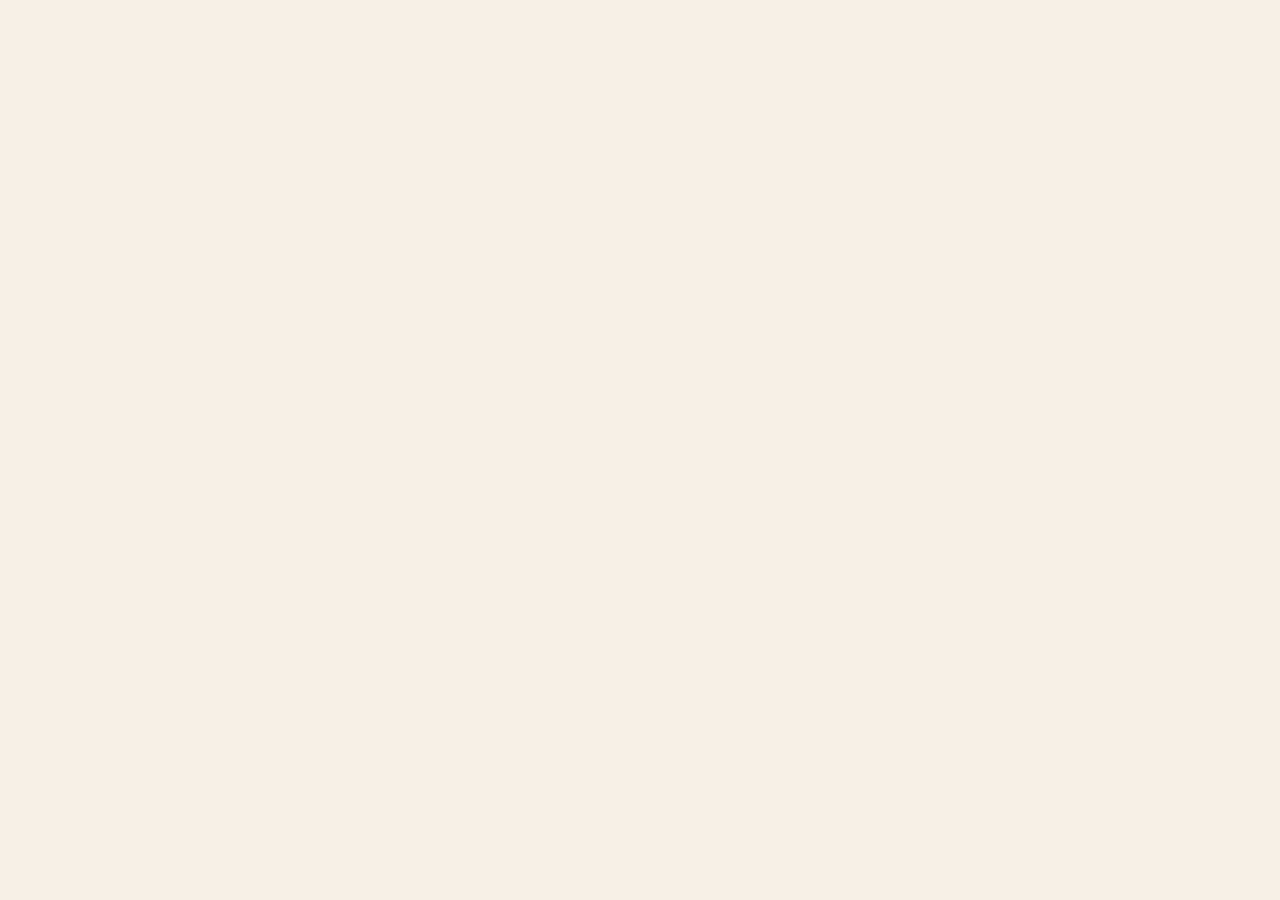
==== index.html @ 80afc98a "feat: scaffold + Earthen Sanctuary design tokens Co-Authored-By: Claude Opus 4.8 (1M context) <norep" ====
<!DOCTYPE html>
<html lang="en" dir="ltr">
<head>
  <meta charset="UTF-8" />
  <meta name="viewport" content="width=device-width, initial-scale=1.0" />
  <title>Munay · Holistic Massage — Sacred Valley, Písac</title>
  <meta name="description" content="Holistic massage in Písac, Sacred Valley, Cusco. Relax, restore and rebalance body, mind and spirit in the heart of the Andes." />
  <meta property="og:title" content="Munay · Holistic Massage" />
  <meta property="og:description" content="Holistic massage in Písac, Sacred Valley, Cusco — relax, restore and rebalance." />
  <meta property="og:image" content="assets/og.jpg" />
  <meta property="og:type" content="website" />
  <link rel="icon" href="assets/favicon.svg" />
  <link rel="preconnect" href="https://fonts.googleapis.com" />
  <link rel="preconnect" href="https://fonts.gstatic.com" crossorigin />
  <link href="https://fonts.googleapis.com/css2?family=Barlow:ital,wght@0,300;0,400;0,500;0,600;1,400&family=Fraunces:ital,opsz,wght@0,9..144,400;0,9..144,500;0,9..144,600;1,9..144,400;1,9..144,500&family=Vazirmatn:wght@300;400;500;600&display=swap" rel="stylesheet" />
  <script src="https://cdn.tailwindcss.com"></script>
  <link rel="stylesheet" href="css/styles.css" />
</head>
<body data-page="home">
  <div id="site-nav"></div>

  <main id="page-home"><!-- Home content (Task 4) --></main>

  <div id="site-footer"></div>

  <script src="js/i18n.js"></script>
  <script src="js/site.js"></script>
</body>
</html>
---- css/styles.css ----
/* ============================================================
   Munay · Holistic Massage — Sacred Valley
   Design system: "Earthen Sanctuary"
   Warm terracotta / cream / cocoa · Fraunces + Barlow + Vazirmatn
   ============================================================ */

:root {
  /* palette */
  --clay:        #bd6a40;   /* terracotta accent */
  --clay-dark:   #9c5230;
  --clay-light:  #d68a60;
  --gold:        #cda04f;   /* muted Andean gold */
  --gold-soft:   #e6c98a;
  --cream:       #f7f0e6;   /* page background */
  --cream-2:     #efe3d3;
  --cream-3:     #e7d7c2;
  --cocoa:       #2a1d16;   /* deep feature sections */
  --cocoa-2:     #3a2920;
  --cocoa-3:     #4a362a;
  --sage:        #8a8c6f;   /* botanical accent */

  /* semantic */
  --text:        #2a1d16;
  --text-soft:   #5d4a3c;
  --muted:       #8a7563;
  --text-inv:    #f7f0e6;
  --muted-inv:   #c9b4a0;
  --border:      #e0cdb6;
  --border-inv:  rgba(247,240,230,.16);
  --ring:        var(--clay);

  /* type */
  --serif: 'Fraunces', 'Cormorant Garamond', Georgia, serif;
  --sans:  'Barlow', system-ui, -apple-system, sans-serif;
  --fa:    'Vazirmatn', 'Barlow', system-ui, sans-serif;

  /* depth (Soft UI Evolution) */
  --shadow-sm: 0 1px 2px rgba(42,29,22,.06), 0 2px 6px rgba(42,29,22,.05);
  --shadow:    0 6px 18px -6px rgba(42,29,22,.18), 0 2px 6px rgba(42,29,22,.06);
  --shadow-lg: 0 30px 60px -24px rgba(42,29,22,.34), 0 8px 24px -12px rgba(42,29,22,.18);

  /* motion */
  --ease: cubic-bezier(.22,.61,.36,1);
  --t:    .28s var(--ease);

  --maxw: 1180px;
  --nav-h: 76px;
}

/* ---------- reset ---------- */
*, *::before, *::after { box-sizing: border-box; }
* { margin: 0; padding: 0; }
html { scroll-behavior: smooth; -webkit-text-size-adjust: 100%; }
body {
  background: var(--cream);
  color: var(--text);
  font-family: var(--sans);
  font-weight: 400;
  line-height: 1.65;
  overflow-x: hidden;
  -webkit-font-smoothing: antialiased;
  text-rendering: optimizeLegibility;
}
img { display: block; max-width: 100%; height: auto; }
a { color: inherit; text-decoration: none; }
button { font: inherit; color: inherit; background: none; border: none; cursor: pointer; }
::selection { background: var(--clay); color: #fff; }

/* ---------- type ---------- */
h1, h2, h3, h4 {
  font-family: var(--serif);
  font-weight: 400;
  line-height: 1.04;
  letter-spacing: -.01em;
  font-optical-sizing: auto;
}
.italic-accent { font-style: italic; color: var(--clay); }
html[lang="fa"] body,
html[lang="fa"] h1, html[lang="fa"] h2,
html[lang="fa"] h3, html[lang="fa"] h4 { font-family: var(--fa); }
html[lang="fa"] .italic-accent { font-style: normal; } /* Vazirmatn has no true italic */

.eyebrow {
  font-family: var(--sans);
  font-size: .72rem;
  letter-spacing: .32em;
  text-transform: uppercase;
  font-weight: 600;
  color: var(--clay);
}
html[lang="fa"] .eyebrow { letter-spacing: 0; }

/* ---------- layout helpers ---------- */
.wrap { width: 100%; max-width: var(--maxw); margin-inline: auto; padding-inline: 1.5rem; }
.section { padding-block: clamp(4rem, 10vw, 8rem); }

/* ---------- buttons ---------- */
.btn {
  display: inline-flex; align-items: center; gap: .55rem;
  padding: .85rem 1.6rem; border-radius: 999px;
  font-weight: 600; font-size: .9rem; letter-spacing: .02em;
  transition: transform var(--t), box-shadow var(--t), background var(--t), color var(--t);
  will-change: transform;
}
.btn:focus-visible { outline: 3px solid var(--ring); outline-offset: 3px; }
.btn-primary { background: var(--clay); color: #fff; box-shadow: var(--shadow); }
.btn-primary:hover { background: var(--clay-dark); transform: translateY(-2px); box-shadow: var(--shadow-lg); }
.btn-ghost { border: 1px solid var(--border); color: var(--text); }
.btn-ghost:hover { background: var(--cream-2); transform: translateY(-2px); }
.btn-on-dark { border: 1px solid var(--border-inv); color: var(--text-inv); }
.btn-on-dark:hover { background: rgba(247,240,230,.08); transform: translateY(-2px); }
.btn .arrow { transition: transform var(--t); }
.btn:hover .arrow { transform: translateX(3px); }
[dir="rtl"] .btn:hover .arrow { transform: translateX(-3px); }
[dir="rtl"] .btn .arrow { transform: scaleX(-1); }

a:focus-visible, button:focus-visible { outline: 3px solid var(--ring); outline-offset: 3px; border-radius: 4px; }

/* ---------- texture / atmosphere ---------- */
.grain::before {
  content: ""; position: absolute; inset: 0; pointer-events: none; z-index: 1;
  opacity: .055; mix-blend-mode: overlay;
  background-image: url("data:image/svg+xml,%3Csvg xmlns='http://www.w3.org/2000/svg' width='180' height='180'%3E%3Cfilter id='n'%3E%3CfeTurbulence type='fractalNoise' baseFrequency='0.85' numOctaves='3' stitchTiles='stitch'/%3E%3C/filter%3E%3Crect width='100%25' height='100%25' filter='url(%23n)'/%3E%3C/svg%3E");
}
.bg-cocoa { background: var(--cocoa); color: var(--text-inv); position: relative; }
.bg-cream2 { background: var(--cream-2); }

/* ---------- navbar ---------- */
#navbar {
  position: fixed; inset: 0 0 auto 0; z-index: 1000;
  transition: background var(--t), box-shadow var(--t), backdrop-filter var(--t);
}
#navbar.scrolled {
  background: rgba(247,240,230,.86);
  backdrop-filter: blur(14px) saturate(1.2);
  -webkit-backdrop-filter: blur(14px) saturate(1.2);
  box-shadow: 0 1px 0 var(--border);
}
.nav-link { position: relative; }
.nav-link::after {
  content: ""; position: absolute; left: 0; right: 0; bottom: -3px; height: 1.5px;
  background: var(--clay); transform: scaleX(0); transform-origin: left;
  transition: transform var(--t);
}
[dir="rtl"] .nav-link::after { transform-origin: right; }
.nav-link:hover::after, .nav-link.active::after { transform: scaleX(1); }
.nav-link.active { color: var(--clay); }

.lang-btn { transition: color var(--t), background var(--t); border-radius: 999px; }
.lang-btn[aria-pressed="true"] { background: var(--clay); color: #fff; }
.lang-btn:not([aria-pressed="true"]):hover { color: var(--clay); }

/* ---------- cards ---------- */
.card {
  background: #fff; border-radius: 18px; overflow: hidden;
  box-shadow: var(--shadow); transition: transform var(--t), box-shadow var(--t);
}
.card:hover { transform: translateY(-6px); box-shadow: var(--shadow-lg); }
.card-media { position: relative; overflow: hidden; aspect-ratio: 4/3; }
.card-media img { width: 100%; height: 100%; object-fit: cover; transition: transform .9s var(--ease); }
.card:hover .card-media img { transform: scale(1.06); }

/* ---------- parallax ---------- */
.parallax { position: relative; overflow: hidden; }
.parallax__img {
  position: absolute; inset: -14% 0; width: 100%; height: 128%;
  object-fit: cover; will-change: transform; z-index: 0;
}
@supports (animation-timeline: view()) {
  .parallax__img {
    animation: parallax-rise linear both;
    animation-timeline: view();
    animation-range: cover 0% cover 100%;
  }
  @keyframes parallax-rise {
    from { transform: translateY(-9%); }
    to   { transform: translateY(9%); }
  }
}

/* hero "breathing" float — the munay heart-energy beat */
.float-slow { animation: float-slow 9s ease-in-out infinite; }
@keyframes float-slow {
  0%, 100% { transform: translateY(0) rotate(0deg); }
  50%      { transform: translateY(-14px) rotate(.6deg); }
}

/* ---------- scroll reveal ---------- */
.reveal { opacity: 0; transform: translateY(30px); transition: opacity .9s var(--ease), transform .9s var(--ease); }
.reveal.is-visible { opacity: 1; transform: none; }
.reveal-d1 { transition-delay: .08s; }
.reveal-d2 { transition-delay: .16s; }
.reveal-d3 { transition-delay: .24s; }

/* ---------- divider motif (Andean textile dashes) ---------- */
.motif { display: flex; align-items: center; gap: .5rem; color: var(--clay); }
.motif::before, .motif::after {
  content: ""; height: 1px; flex: 1 1 40px; max-width: 60px;
  background: linear-gradient(to right, transparent, currentColor);
}
.motif::after { transform: scaleX(-1); }

/* ---------- forms ---------- */
.field {
  width: 100%; padding: .9rem 1.1rem; border: 1px solid var(--border);
  border-radius: 12px; background: #fff; color: var(--text);
  transition: border var(--t), box-shadow var(--t);
}
.field::placeholder { color: var(--muted); }
.field:focus { outline: none; border-color: var(--clay); box-shadow: 0 0 0 3px rgba(189,106,64,.18); }

/* ---------- RTL niceties ---------- */
[dir="rtl"] .motif::after { transform: none; }
[dir="rtl"] .motif::before { transform: scaleX(-1); }

/* ---------- reduced motion ---------- */
@media (prefers-reduced-motion: reduce) {
  html { scroll-behavior: auto; }
  *, *::before, *::after { animation-duration: .001ms !important; animation-iteration-count: 1 !important; }
  .reveal { opacity: 1 !important; transform: none !important; transition: none !important; }
  .parallax__img { animation: none !important; transform: none !important; }
  .float-slow { animation: none !important; }
}
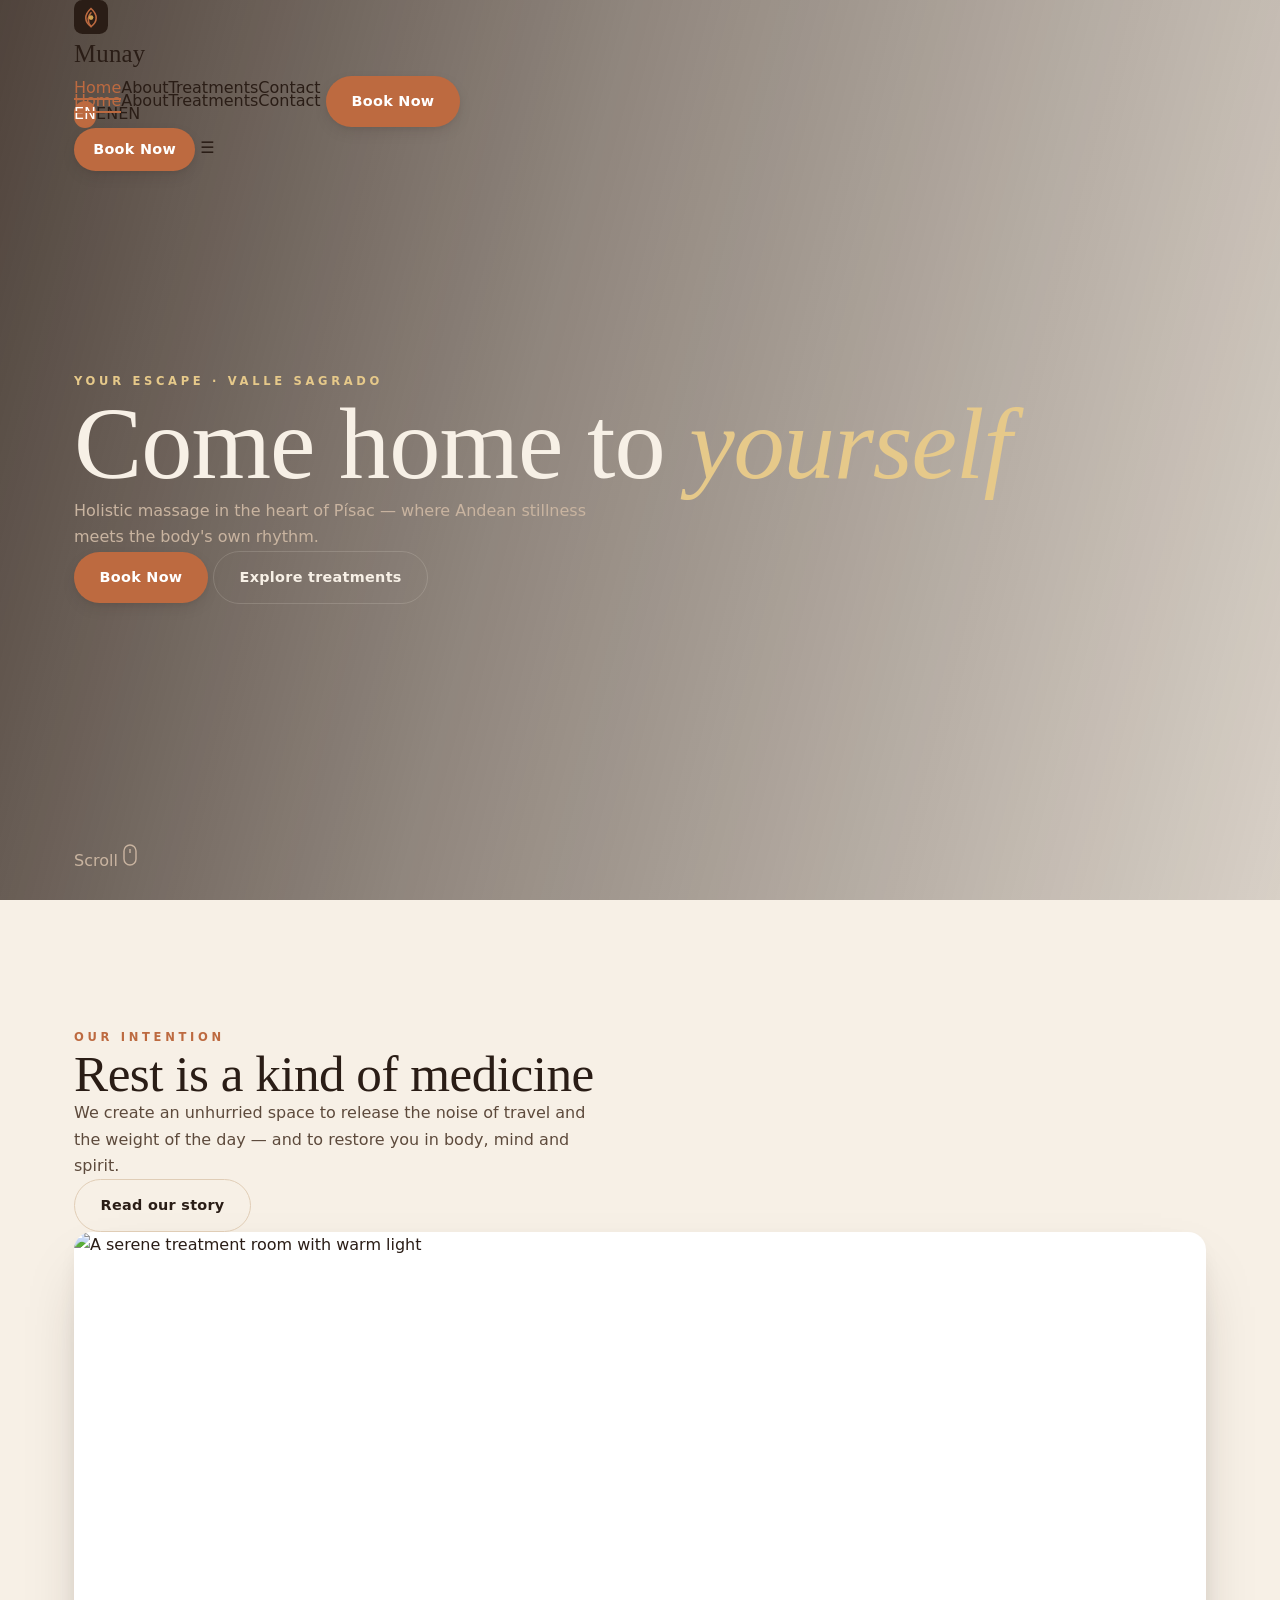
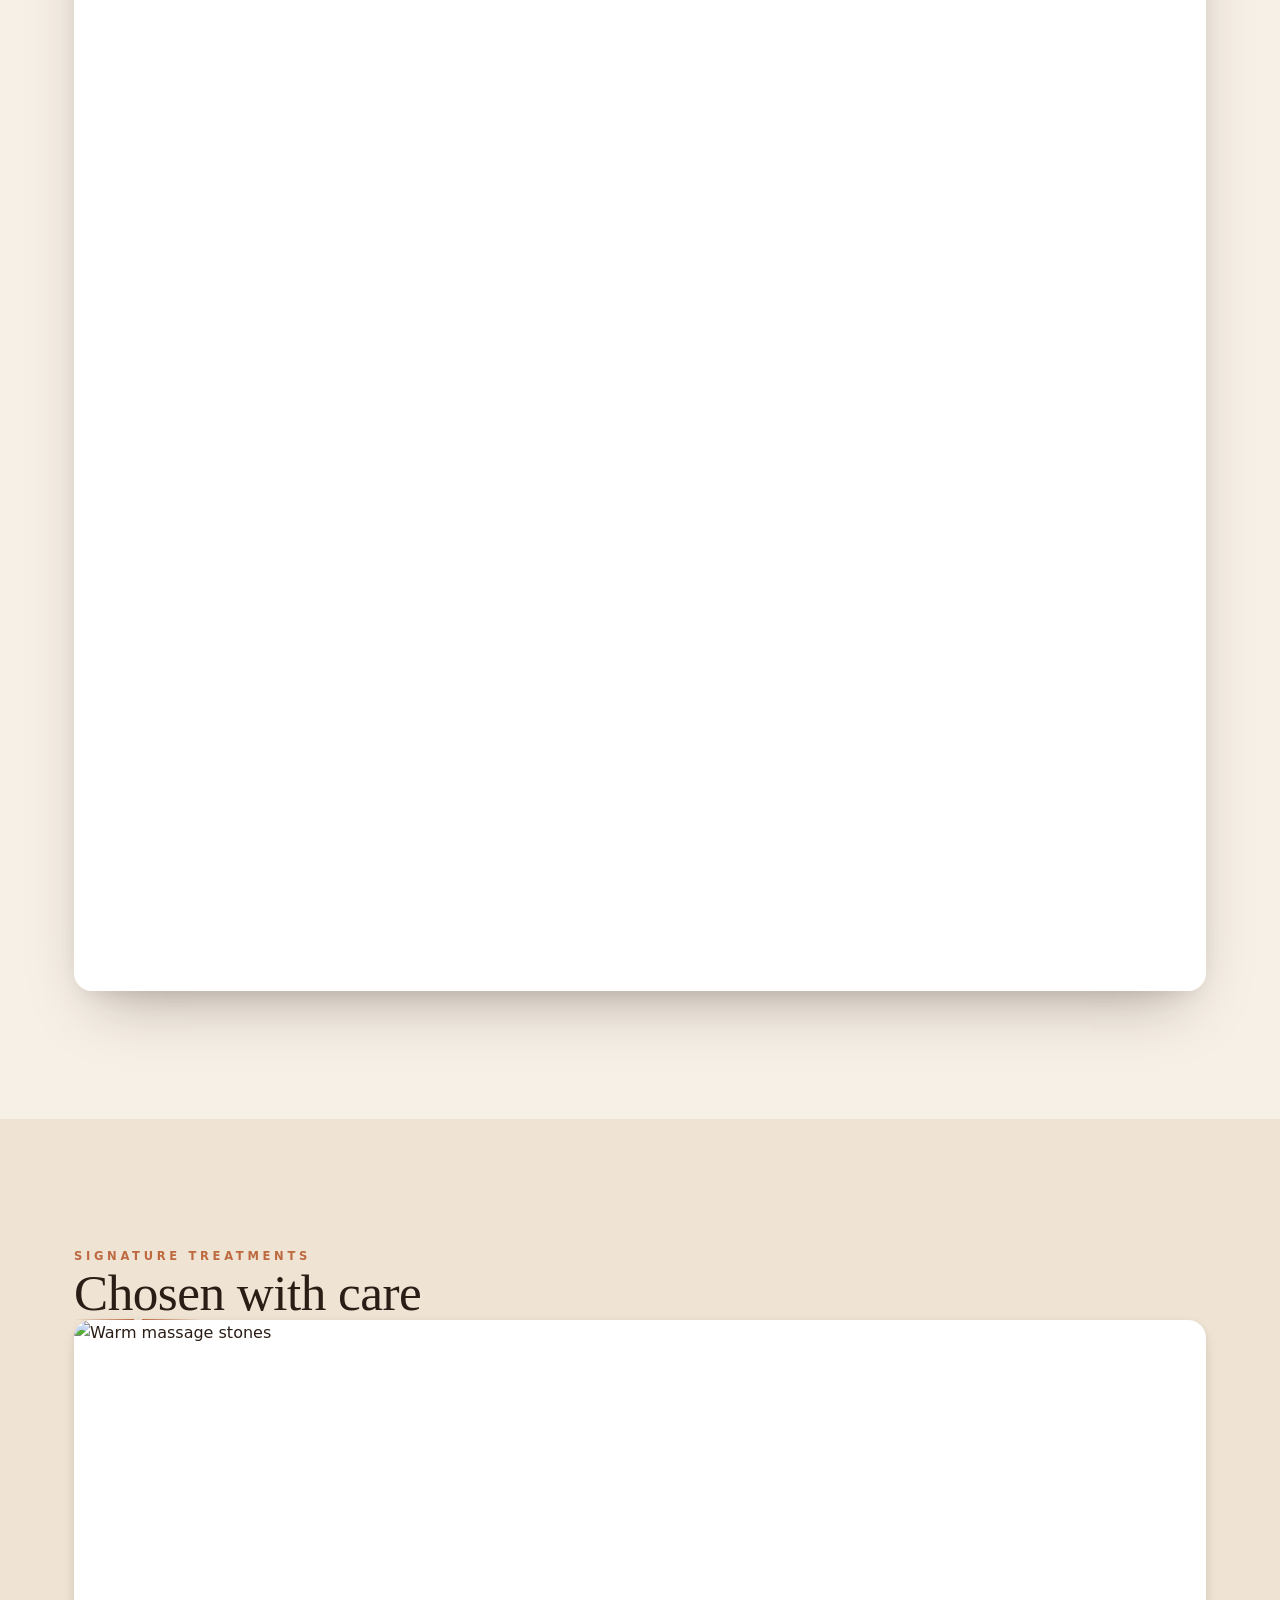
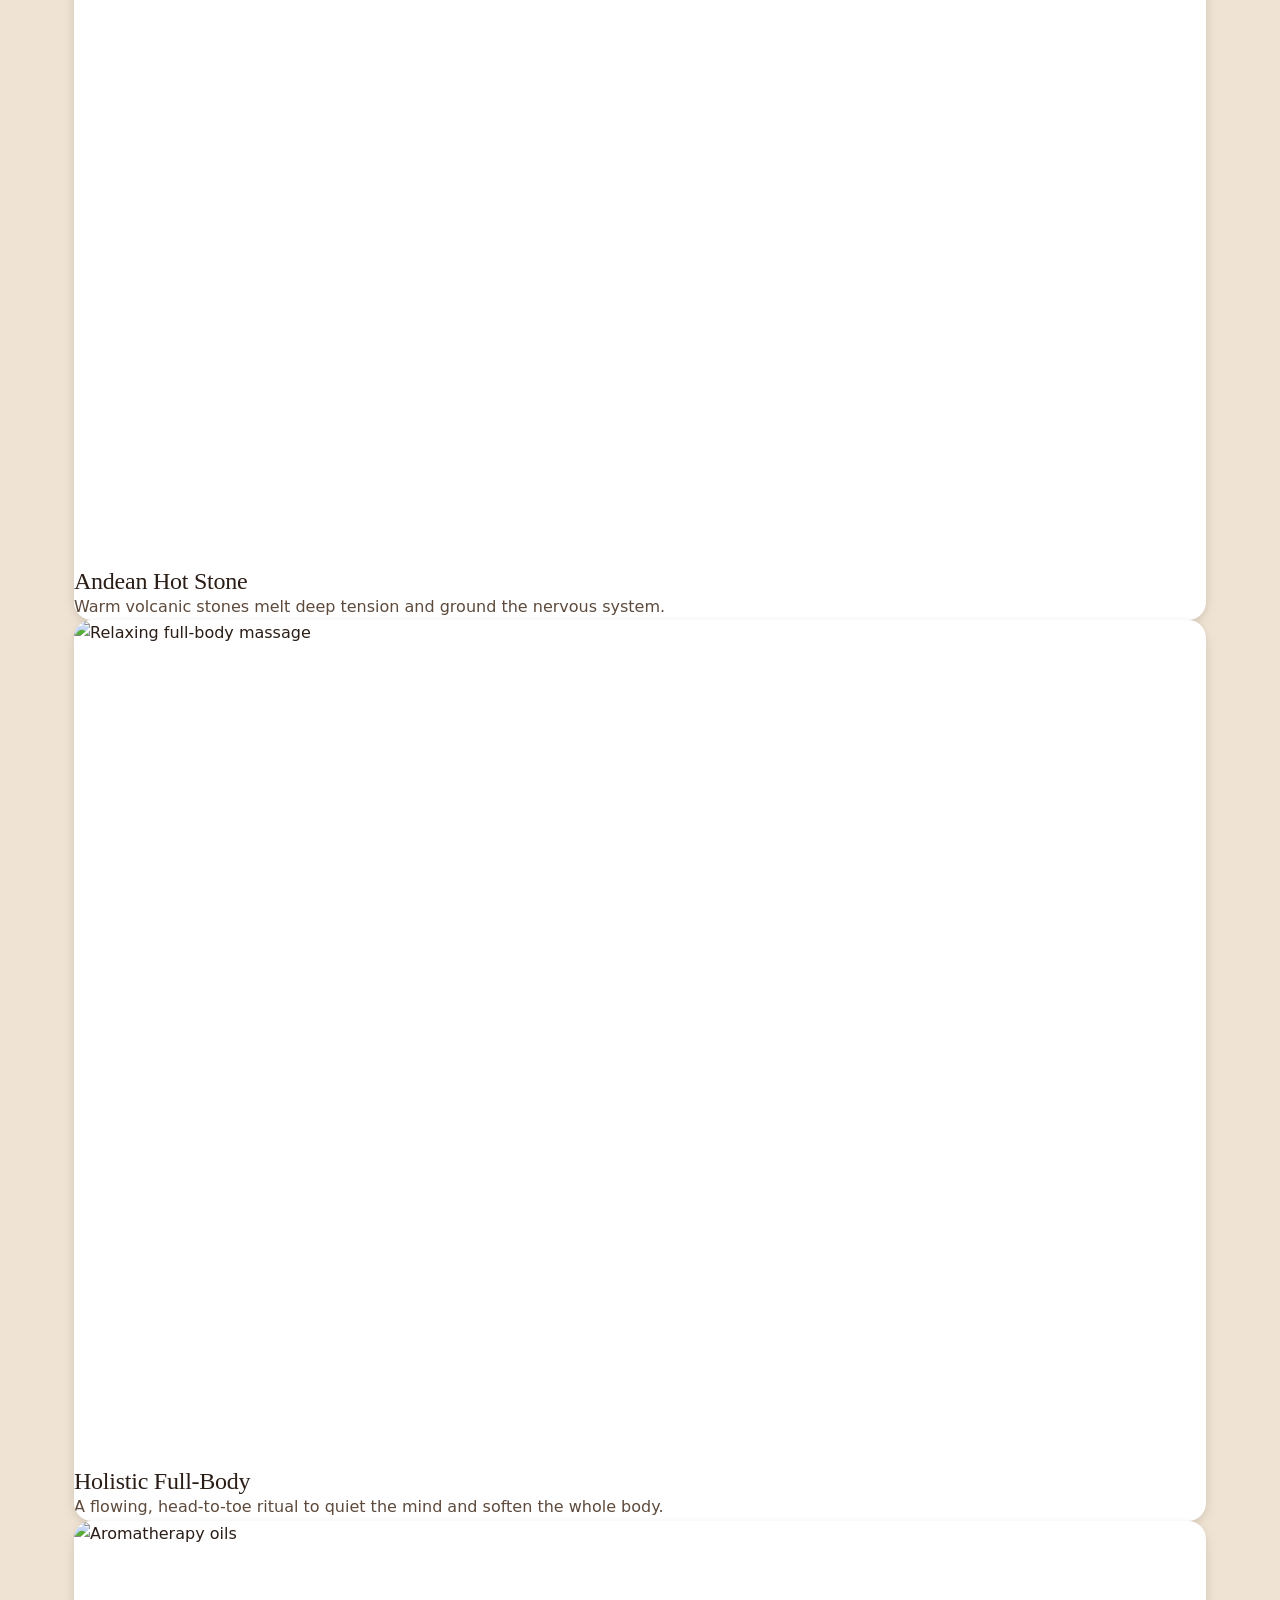
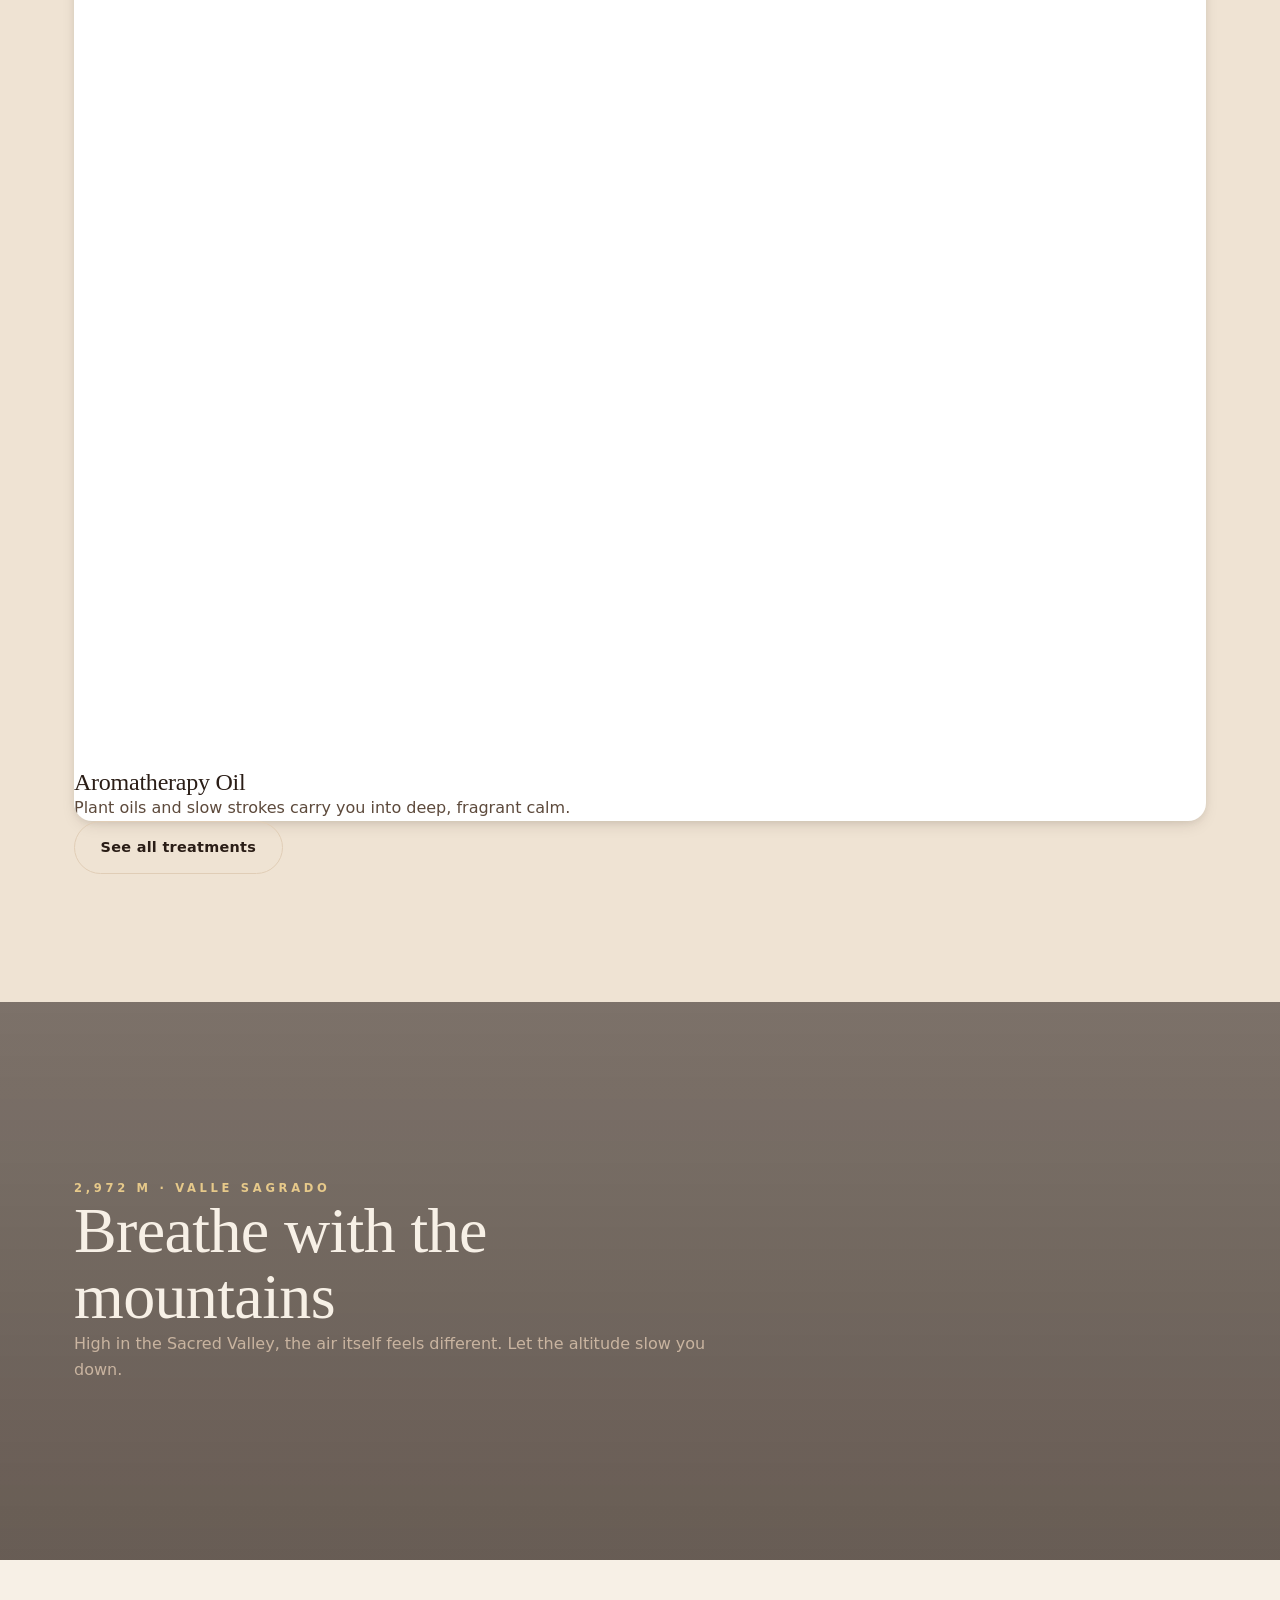
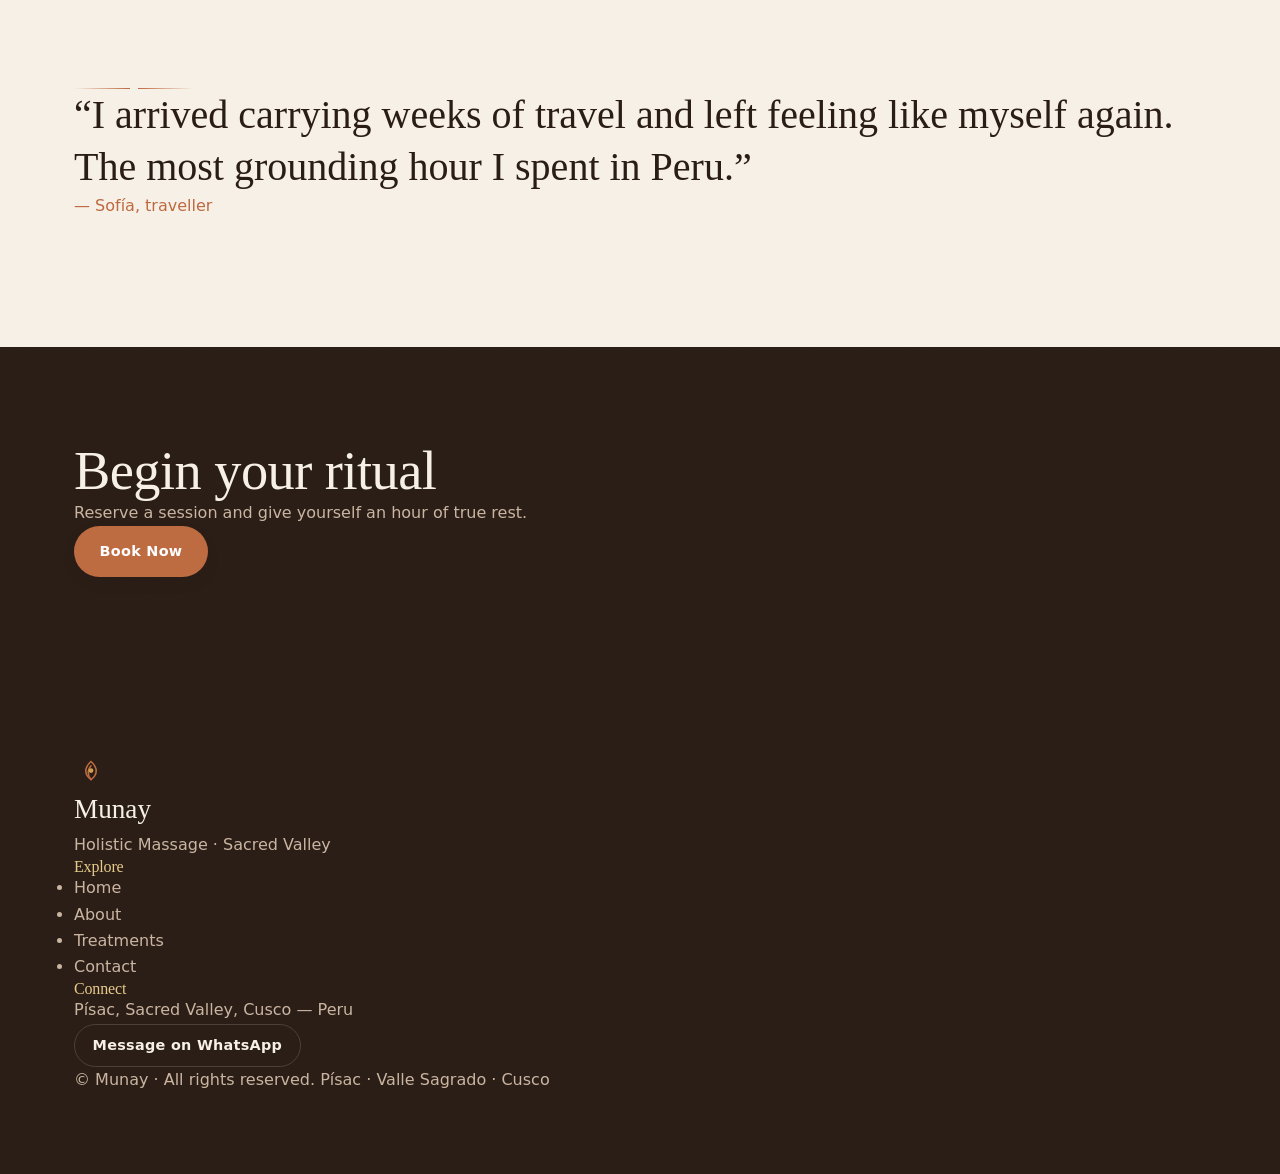
==== commit 7b5da348: "feat: home page (hero parallax, mission, treatments, escape band, testimonial, CTA) Co-Authored-By: " ====
--- a/index.html
+++ b/index.html
@@ -19,7 +19,126 @@
 <body data-page="home">
   <div id="site-nav"></div>
 
-  <main id="page-home"><!-- Home content (Task 4) --></main>
+  <main id="main">
+
+    <!-- ============ HERO ============ -->
+    <section class="parallax grain" style="min-height:100svh;display:grid;align-items:center">
+      <img class="parallax__img" src="https://images.unsplash.com/photo-1544161515-4ab6ce6db874?auto=format&fit=crop&w=2000&q=78" alt="Hands giving a calm massage with warm stones" />
+      <div aria-hidden="true" style="position:absolute;inset:0;z-index:1;background:linear-gradient(105deg,rgba(42,29,22,.82) 0%,rgba(42,29,22,.5) 42%,rgba(42,29,22,.15) 100%)"></div>
+      <div class="wrap relative" style="z-index:3;padding-top:var(--nav-h)">
+        <div class="max-w-2xl">
+          <p class="eyebrow reveal" style="color:var(--gold-soft)" data-i18n="home.hero.kicker">Your escape · Valle Sagrado</p>
+          <h1 class="reveal reveal-d1 mt-5" style="color:var(--text-inv);font-size:clamp(3rem,8.5vw,6.4rem)">
+            <span data-i18n="home.hero.t1">Come home to</span>
+            <span class="italic-accent" style="color:var(--gold-soft)" data-i18n="home.hero.t2">yourself</span>
+          </h1>
+          <p class="reveal reveal-d2 mt-6 text-lg" style="color:var(--muted-inv);max-width:34rem" data-i18n="home.hero.sub">Holistic massage in the heart of Písac — where Andean stillness meets the body's own rhythm.</p>
+          <div class="reveal reveal-d3 mt-9 flex flex-wrap gap-3">
+            <a href="contact.html" class="btn btn-primary" data-i18n="cta.book">Book Now</a>
+            <a href="treatments.html" class="btn btn-on-dark" data-i18n="home.hero.cta2">Explore treatments</a>
+          </div>
+        </div>
+      </div>
+      <div class="wrap relative hidden sm:block" style="z-index:3;position:absolute;bottom:1.6rem;left:0;right:0">
+        <span class="float-slow inline-flex items-center gap-2 text-xs uppercase tracking-[0.3em]" style="color:var(--muted-inv)">
+          <span data-i18n="home.hero.scroll">Scroll</span>
+          <svg width="14" height="22" viewBox="0 0 14 22" fill="none" stroke="currentColor" stroke-width="1.4"><rect x="1" y="1" width="12" height="20" rx="6"/><line x1="7" y1="5" x2="7" y2="9"/></svg>
+        </span>
+      </div>
+    </section>
+
+    <!-- ============ MISSION ============ -->
+    <section class="section wrap">
+      <div class="grid lg:grid-cols-2 gap-12 lg:gap-20 items-center">
+        <div class="reveal">
+          <p class="eyebrow" data-i18n="mission.eyebrow">Our intention</p>
+          <h2 class="mt-4" style="font-size:clamp(2rem,4.5vw,3.2rem)" data-i18n="mission.title">Rest is a kind of medicine</h2>
+          <p class="mt-6 text-lg" style="color:var(--text-soft);max-width:32rem" data-i18n="mission.body">We create an unhurried space to release the noise of travel and the weight of the day — and to restore you in body, mind and spirit.</p>
+          <a href="about.html" class="btn btn-ghost mt-8" data-i18n="mission.link">Read our story <span class="arrow">→</span></a>
+        </div>
+        <div class="reveal reveal-d1">
+          <div class="card" style="box-shadow:var(--shadow-lg)">
+            <div class="card-media" style="aspect-ratio:5/6">
+              <img src="https://images.unsplash.com/photo-1556760544-74068565f05c?auto=format&fit=crop&w=1100&q=78" alt="A serene treatment room with warm light" />
+            </div>
+          </div>
+        </div>
+      </div>
+    </section>
+
+    <!-- ============ FEATURED TREATMENTS ============ -->
+    <section class="section bg-cream2">
+      <div class="wrap">
+        <div class="text-center max-w-xl mx-auto reveal">
+          <p class="eyebrow" data-i18n="featured.eyebrow">Signature treatments</p>
+          <h2 class="mt-4" style="font-size:clamp(2rem,4.5vw,3.2rem)" data-i18n="featured.title">Chosen with care</h2>
+          <div class="motif mt-6 mx-auto" style="max-width:160px"></div>
+        </div>
+
+        <div class="grid sm:grid-cols-2 lg:grid-cols-3 gap-7 mt-14">
+          <article class="card reveal">
+            <div class="card-media"><img src="https://images.unsplash.com/photo-1540555700478-4be289fbecef?auto=format&fit=crop&w=900&q=78" alt="Warm massage stones" /></div>
+            <div class="p-7">
+              <h3 style="font-size:1.5rem" data-i18n="t.stone.name">Andean Hot Stone</h3>
+              <p class="mt-3" style="color:var(--text-soft)" data-i18n="t.stone.desc">Warm volcanic stones melt deep tension and ground the nervous system.</p>
+            </div>
+          </article>
+          <article class="card reveal reveal-d1">
+            <div class="card-media"><img src="https://images.unsplash.com/photo-1519823551278-64ac92734fb1?auto=format&fit=crop&w=900&q=78" alt="Relaxing full-body massage" /></div>
+            <div class="p-7">
+              <h3 style="font-size:1.5rem" data-i18n="t.holistic.name">Holistic Full-Body</h3>
+              <p class="mt-3" style="color:var(--text-soft)" data-i18n="t.holistic.desc">A flowing, head-to-toe ritual to quiet the mind and soften the whole body.</p>
+            </div>
+          </article>
+          <article class="card reveal reveal-d2">
+            <div class="card-media"><img src="https://images.unsplash.com/photo-1620916566398-39f1143ab7be?auto=format&fit=crop&w=900&q=78" alt="Aromatherapy oils" /></div>
+            <div class="p-7">
+              <h3 style="font-size:1.5rem" data-i18n="t.aroma.name">Aromatherapy Oil</h3>
+              <p class="mt-3" style="color:var(--text-soft)" data-i18n="t.aroma.desc">Plant oils and slow strokes carry you into deep, fragrant calm.</p>
+            </div>
+          </article>
+        </div>
+
+        <div class="text-center mt-12 reveal">
+          <a href="treatments.html" class="btn btn-ghost" data-i18n="featured.link">See all treatments <span class="arrow">→</span></a>
+        </div>
+      </div>
+    </section>
+
+    <!-- ============ ESCAPE PARALLAX BAND ============ -->
+    <section class="parallax grain" style="min-height:62vh;display:grid;align-items:center">
+      <img class="parallax__img" src="https://images.unsplash.com/photo-1512290923902-8a9f81dc236c?auto=format&fit=crop&w=2000&q=78" alt="The mountains of the Sacred Valley" />
+      <div aria-hidden="true" style="position:absolute;inset:0;z-index:1;background:linear-gradient(rgba(42,29,22,.6),rgba(42,29,22,.7))"></div>
+      <div class="wrap relative text-center" style="z-index:3">
+        <p class="eyebrow reveal" style="color:var(--gold-soft)" data-i18n="escape.eyebrow">2,972 m · Valle Sagrado</p>
+        <h2 class="reveal reveal-d1 mt-4 mx-auto" style="color:var(--text-inv);font-size:clamp(2.2rem,5.5vw,4rem);max-width:18ch" data-i18n="escape.title">Breathe with the mountains</h2>
+        <p class="reveal reveal-d2 mt-5 mx-auto text-lg" style="color:var(--muted-inv);max-width:40rem" data-i18n="escape.body">High in the Sacred Valley, the air itself feels different. Let the altitude slow you down.</p>
+      </div>
+    </section>
+
+    <!-- ============ TESTIMONIAL ============ -->
+    <section class="section wrap">
+      <figure class="max-w-3xl mx-auto text-center reveal">
+        <div class="motif mx-auto mb-8" style="max-width:120px"></div>
+        <blockquote style="font-family:var(--serif);font-size:clamp(1.6rem,3.4vw,2.5rem);line-height:1.3">
+          “<span data-i18n="testimonial.quote">I arrived carrying weeks of travel and left feeling like myself again. The most grounding hour I spent in Peru.</span>”
+        </blockquote>
+        <figcaption class="mt-7 text-sm uppercase tracking-[0.2em]" style="color:var(--clay)" data-i18n="testimonial.name">— Sofía, traveller</figcaption>
+      </figure>
+    </section>
+
+    <!-- ============ CTA BAND ============ -->
+    <section class="bg-cocoa grain">
+      <div class="wrap section relative text-center" style="z-index:2;padding-block:clamp(3.5rem,8vw,6rem)">
+        <h2 class="reveal" style="color:var(--text-inv);font-size:clamp(2rem,5vw,3.4rem)" data-i18n="cta.title">Begin your ritual</h2>
+        <p class="reveal reveal-d1 mt-4 mx-auto text-lg" style="color:var(--muted-inv);max-width:34rem" data-i18n="cta.body">Reserve a session and give yourself an hour of true rest.</p>
+        <div class="reveal reveal-d2 mt-8">
+          <a href="contact.html" class="btn btn-primary" data-i18n="cta.book">Book Now</a>
+        </div>
+      </div>
+    </section>
+
+  </main>
 
   <div id="site-footer"></div>
 
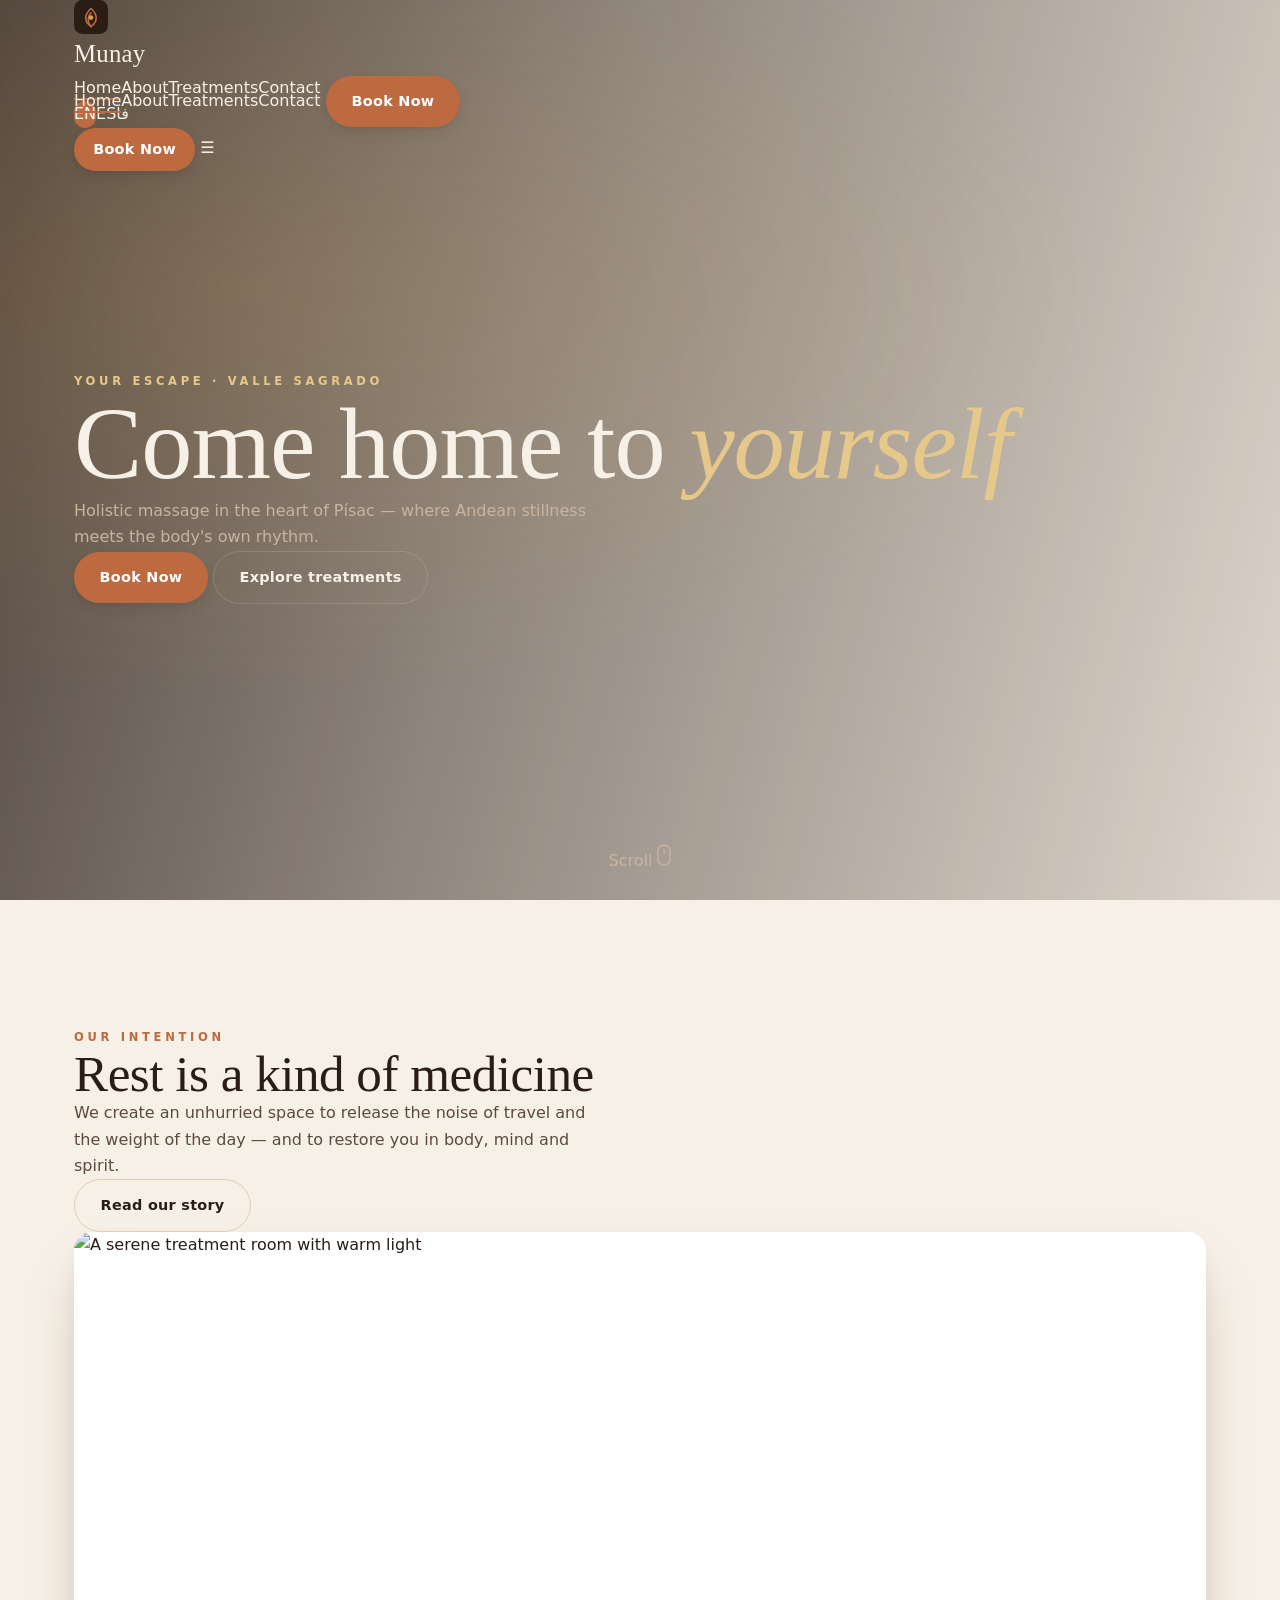
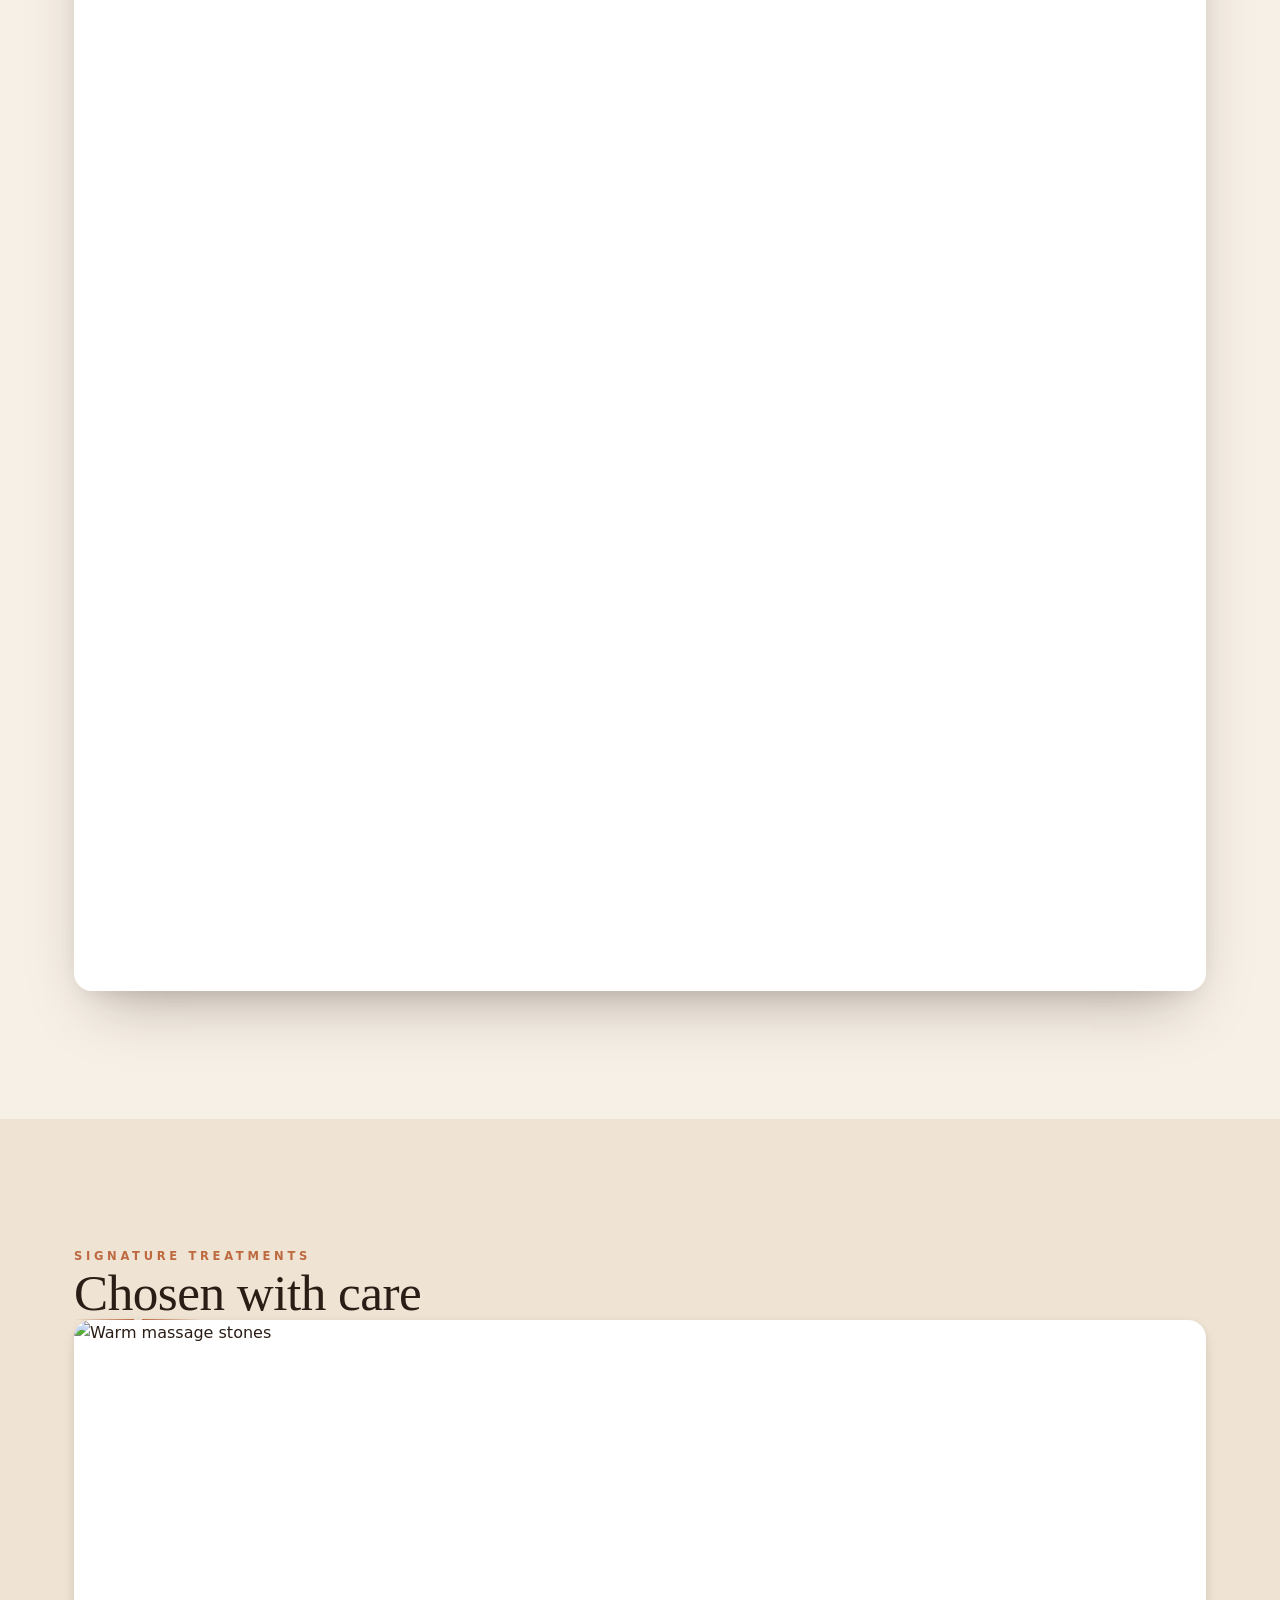
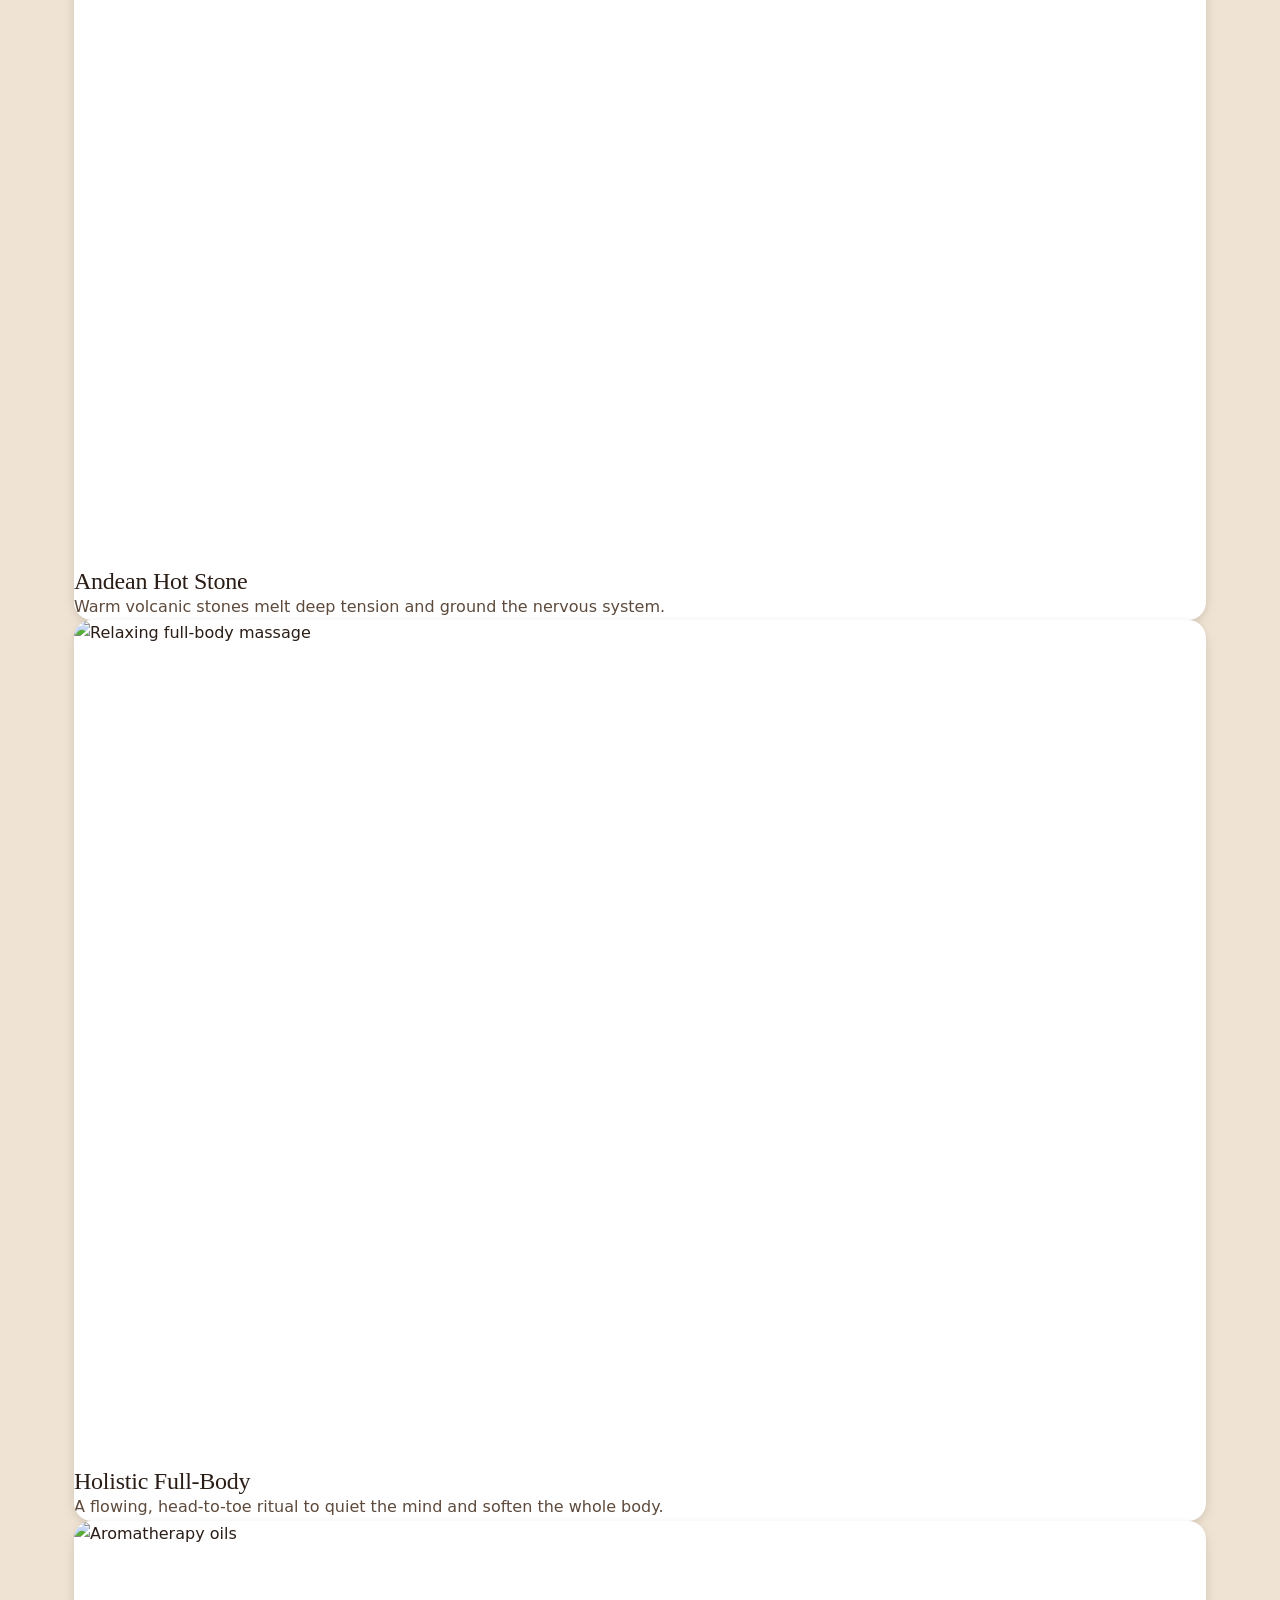
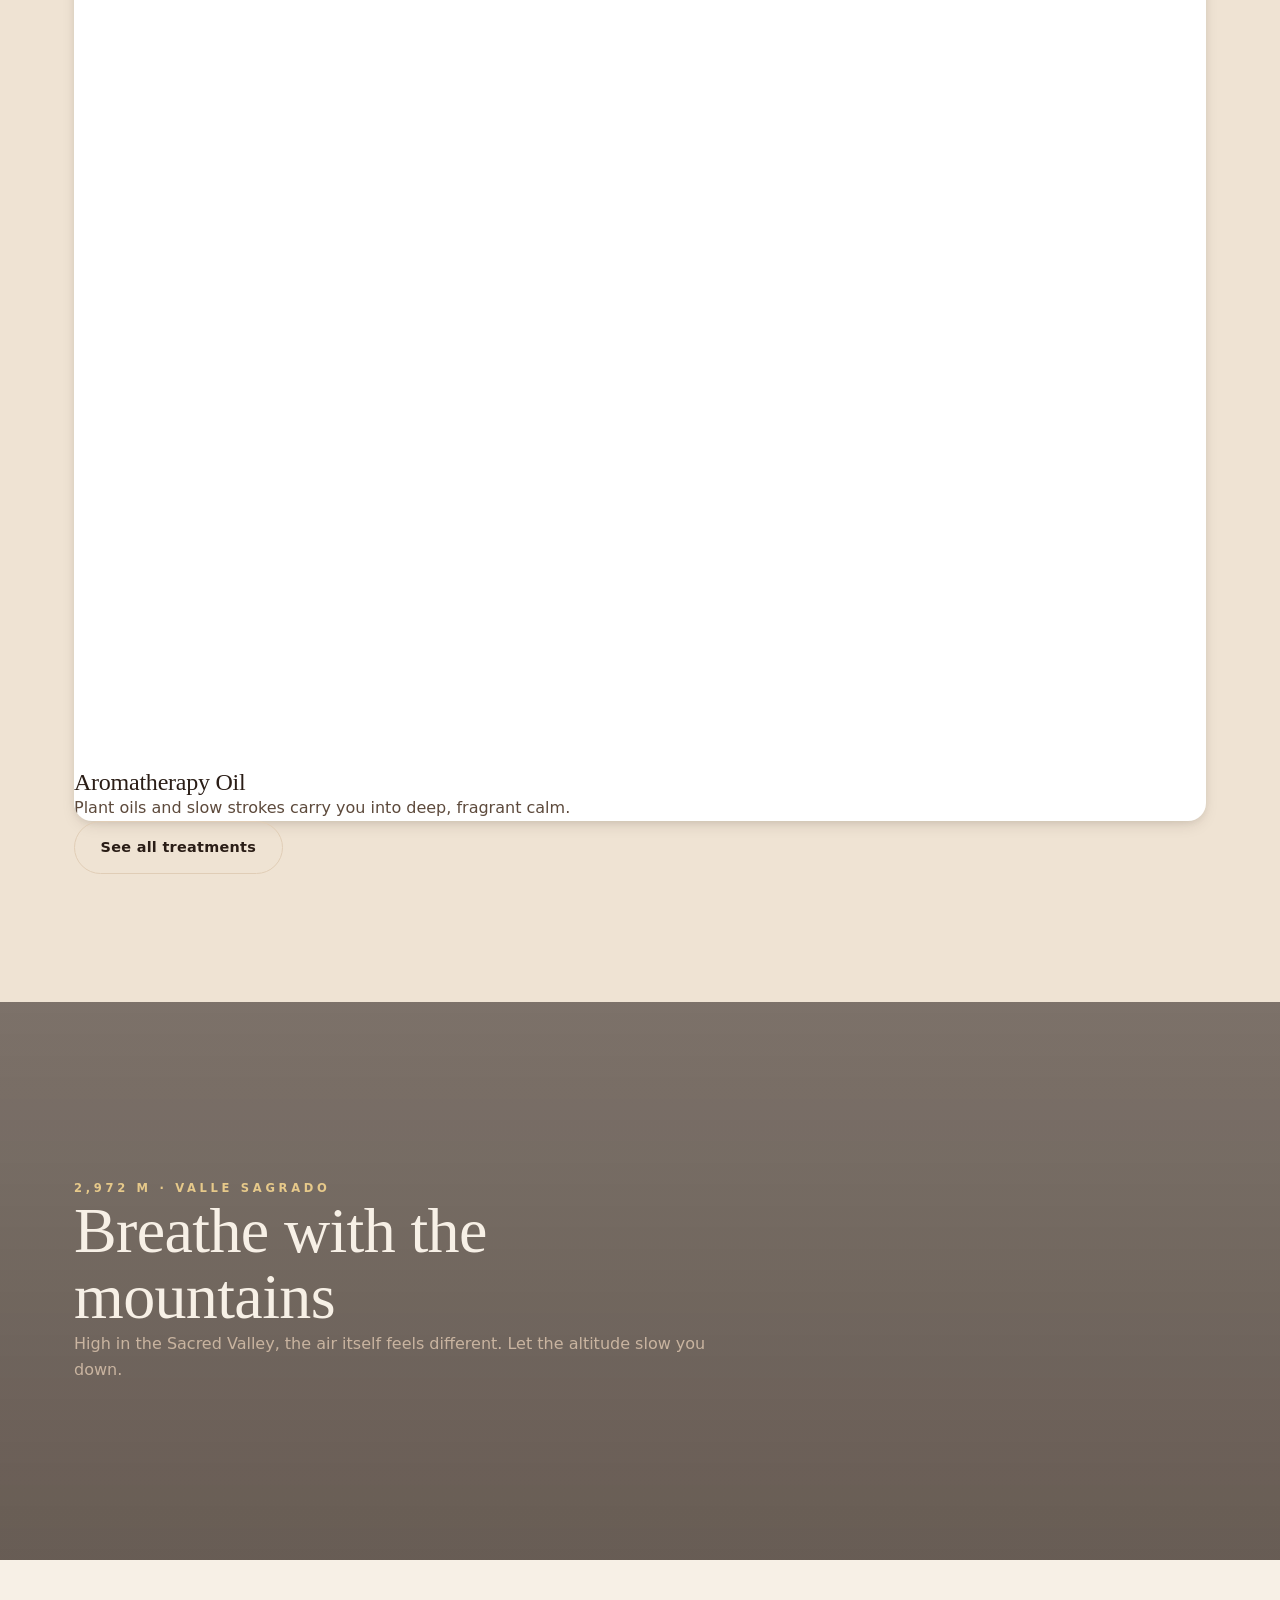
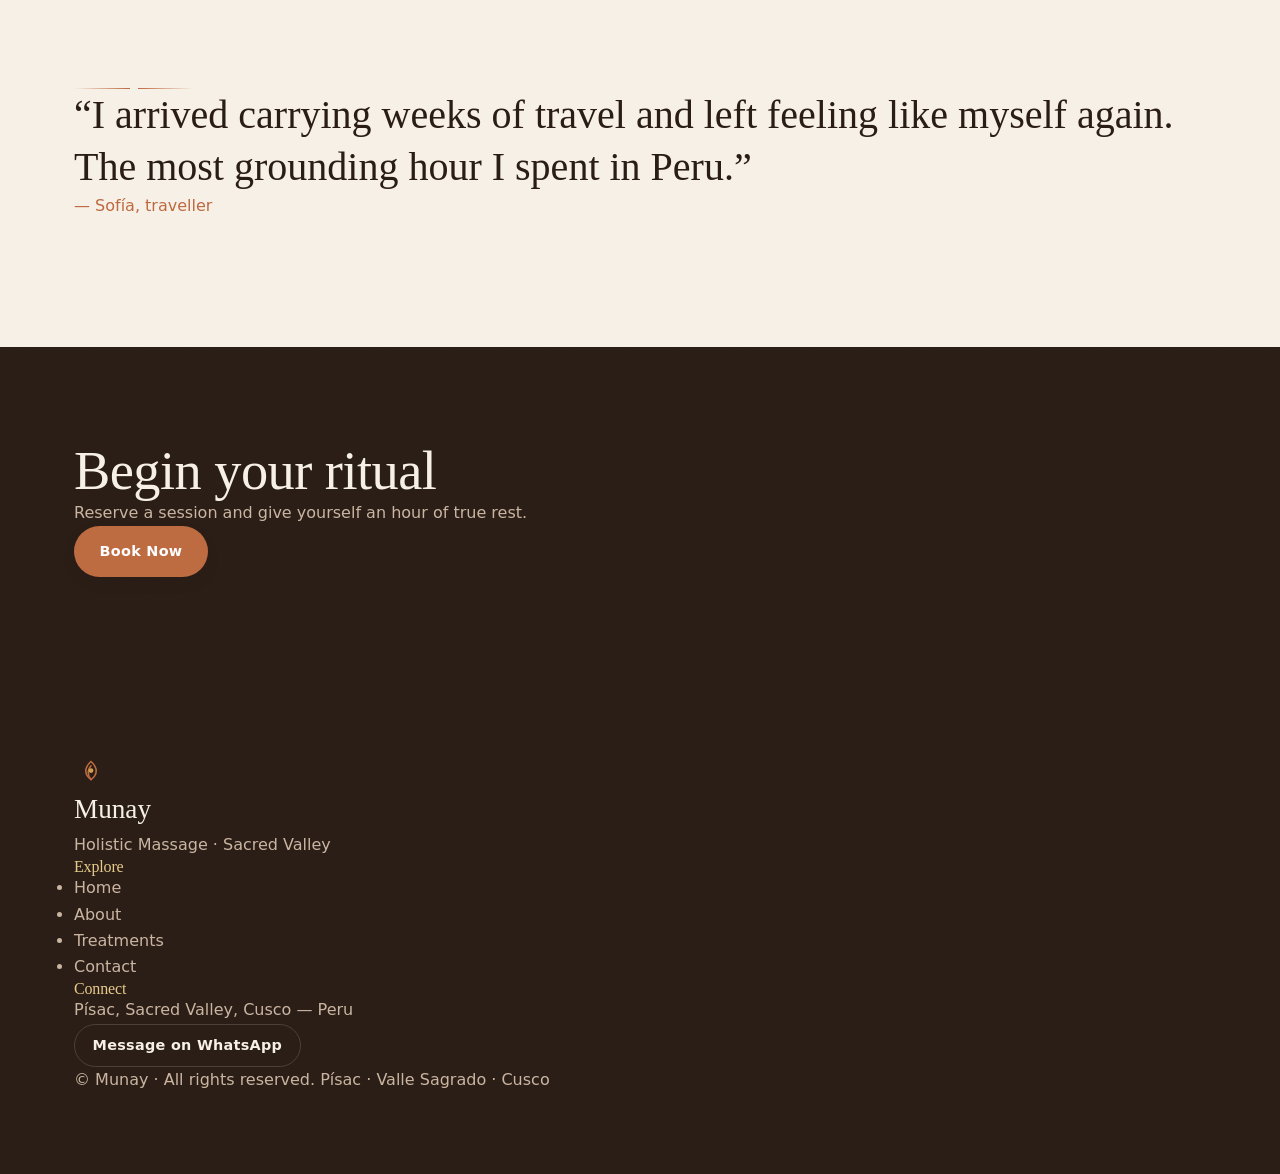
==== commit 1e5fa749: "feat: cinematic hero — layered scroll parallax, Ken Burns zoom, blur-up entrance, ambient motes - ba" ====
--- a/index.html
+++ b/index.html
@@ -22,24 +22,40 @@
   <main id="main">
 
     <!-- ============ HERO ============ -->
-    <section class="parallax grain" style="min-height:100svh;display:grid;align-items:center">
-      <img class="parallax__img" src="https://images.unsplash.com/photo-1544161515-4ab6ce6db874?auto=format&fit=crop&w=2000&q=78" alt="Hands giving a calm massage with warm stones" />
-      <div aria-hidden="true" style="position:absolute;inset:0;z-index:1;background:linear-gradient(105deg,rgba(42,29,22,.82) 0%,rgba(42,29,22,.5) 42%,rgba(42,29,22,.15) 100%)"></div>
-      <div class="wrap relative" style="z-index:3;padding-top:var(--nav-h)">
+    <section class="hero grain" style="min-height:100svh;display:grid;align-items:center">
+      <!-- background layer: continuous Ken Burns zoom + scroll parallax -->
+      <div class="hero-media">
+        <img class="hero-img" src="https://images.unsplash.com/photo-1544161515-4ab6ce6db874?auto=format&fit=crop&w=2000&q=78" alt="Hands giving a calm massage with warm stones" />
+      </div>
+      <div class="hero-veil" aria-hidden="true"></div>
+
+      <!-- ambient drifting light motes -->
+      <div class="hero-motes" aria-hidden="true">
+        <span class="mote" style="left:12%;bottom:16%;animation-delay:0s"></span>
+        <span class="mote" style="left:27%;bottom:8%;animation-delay:2.4s"></span>
+        <span class="mote" style="left:45%;bottom:26%;animation-delay:4.2s"></span>
+        <span class="mote" style="left:64%;bottom:12%;animation-delay:1.3s"></span>
+        <span class="mote" style="left:82%;bottom:30%;animation-delay:3.3s"></span>
+        <span class="mote" style="left:55%;bottom:42%;animation-delay:5.6s"></span>
+      </div>
+
+      <!-- content layer: staggered blur-up entrance + scroll parallax -->
+      <div class="hero-content wrap relative" style="z-index:3;padding-top:var(--nav-h)">
         <div class="max-w-2xl">
-          <p class="eyebrow reveal" style="color:var(--gold-soft)" data-i18n="home.hero.kicker">Your escape · Valle Sagrado</p>
-          <h1 class="reveal reveal-d1 mt-5" style="color:var(--text-inv);font-size:clamp(3rem,8.5vw,6.4rem)">
+          <p class="hero-in d1 eyebrow" style="color:var(--gold-soft)" data-i18n="home.hero.kicker">Your escape · Valle Sagrado</p>
+          <h1 class="hero-in d2 mt-5" style="color:var(--text-inv);font-size:clamp(3rem,8.5vw,6.4rem)">
             <span data-i18n="home.hero.t1">Come home to</span>
             <span class="italic-accent" style="color:var(--gold-soft)" data-i18n="home.hero.t2">yourself</span>
           </h1>
-          <p class="reveal reveal-d2 mt-6 text-lg" style="color:var(--muted-inv);max-width:34rem" data-i18n="home.hero.sub">Holistic massage in the heart of Písac — where Andean stillness meets the body's own rhythm.</p>
-          <div class="reveal reveal-d3 mt-9 flex flex-wrap gap-3">
+          <p class="hero-in d3 mt-6 text-lg" style="color:var(--muted-inv);max-width:34rem" data-i18n="home.hero.sub">Holistic massage in the heart of Písac — where Andean stillness meets the body's own rhythm.</p>
+          <div class="hero-in d4 mt-9 flex flex-wrap gap-3">
             <a href="contact.html" class="btn btn-primary" data-i18n="cta.book">Book Now</a>
             <a href="treatments.html" class="btn btn-on-dark" data-i18n="home.hero.cta2">Explore treatments</a>
           </div>
         </div>
       </div>
-      <div class="wrap relative hidden sm:block" style="z-index:3;position:absolute;bottom:1.6rem;left:0;right:0">
+
+      <div class="hero-scroll hidden sm:block" style="z-index:3">
         <span class="float-slow inline-flex items-center gap-2 text-xs uppercase tracking-[0.3em]" style="color:var(--muted-inv)">
           <span data-i18n="home.hero.scroll">Scroll</span>
           <svg width="14" height="22" viewBox="0 0 14 22" fill="none" stroke="currentColor" stroke-width="1.4"><rect x="1" y="1" width="12" height="20" rx="6"/><line x1="7" y1="5" x2="7" y2="9"/></svg>
--- a/css/styles.css
+++ b/css/styles.css
@@ -136,6 +136,19 @@
   -webkit-backdrop-filter: blur(14px) saturate(1.2);
   box-shadow: 0 1px 0 var(--border);
 }
+/* At top, navbar sits over a dark hero → light text.
+   Once scrolled, it has a cream background → dark text.
+   (.btn keeps its own colours and is intentionally excluded.) */
+#navbar .brand,
+#navbar .nav-link,
+#navbar #navToggle,
+#navbar .lang-btn:not([aria-pressed="true"]) { color: var(--text-inv); }
+#navbar .lang-wrap { border-color: var(--border-inv); }
+#navbar.scrolled .brand,
+#navbar.scrolled .nav-link,
+#navbar.scrolled #navToggle,
+#navbar.scrolled .lang-btn:not([aria-pressed="true"]) { color: var(--text); }
+#navbar.scrolled .lang-wrap { border-color: var(--border); }
 .nav-link { position: relative; }
 .nav-link::after {
   content: ""; position: absolute; left: 0; right: 0; bottom: -3px; height: 1.5px;
@@ -176,6 +189,69 @@
     from { transform: translateY(-9%); }
     to   { transform: translateY(9%); }
   }
+}
+
+/* ============================================================
+   HERO (home) — layered parallax + ambient motion
+   ============================================================ */
+.hero { position: relative; overflow: hidden; }
+.hero-media { position: absolute; inset: 0; z-index: 0; overflow: hidden; will-change: transform; }
+.hero-img {
+  width: 100%; height: 100%; object-fit: cover;
+  transform: scale(1.06);
+  animation: hero-kenburns 28s ease-in-out infinite alternate;  /* always-on slow zoom */
+  will-change: transform;
+}
+@keyframes hero-kenburns {
+  from { transform: scale(1.06) translate3d(0, 0, 0); }
+  to   { transform: scale(1.18) translate3d(-2.5%, -2%, 0); }
+}
+.hero-veil { position: absolute; inset: 0; z-index: 1;
+  background: linear-gradient(105deg, rgba(42,29,22,.82) 0%, rgba(42,29,22,.5) 42%, rgba(42,29,22,.12) 100%); }
+.hero-veil::after { content: ""; position: absolute; inset: 0;
+  background: radial-gradient(120% 80% at 18% 32%, rgba(205,160,79,.18), transparent 56%); }
+.hero-scroll { position: absolute; bottom: 1.6rem; left: 0; right: 0; text-align: center; }
+
+/* scroll-linked parallax — background, content and cue move at different rates */
+@supports (animation-timeline: scroll()) {
+  .hero-media {
+    animation: hero-bg-par linear both;
+    animation-timeline: scroll(root); animation-range: 0 110vh;
+  }
+  @keyframes hero-bg-par { to { transform: translateY(16%); } }
+
+  .hero-content {
+    animation: hero-content-par linear both;
+    animation-timeline: scroll(root); animation-range: 0 80vh;
+  }
+  @keyframes hero-content-par { to { transform: translateY(-58px); opacity: .12; } }
+
+  .hero-scroll {
+    animation: hero-scroll-fade linear both;
+    animation-timeline: scroll(root); animation-range: 0 26vh;
+  }
+  @keyframes hero-scroll-fade { to { opacity: 0; } }
+}
+
+/* on-load cinematic entrance (load-based, no JS needed) */
+.hero-in { opacity: 0; transform: translateY(28px); filter: blur(8px);
+  animation: hero-in 1.05s var(--ease) both; }
+@keyframes hero-in { to { opacity: 1; transform: none; filter: blur(0); } }
+.hero-in.d1 { animation-delay: .15s; }
+.hero-in.d2 { animation-delay: .30s; }
+.hero-in.d3 { animation-delay: .48s; }
+.hero-in.d4 { animation-delay: .64s; }
+
+/* ambient drifting light motes */
+.hero-motes { position: absolute; inset: 0; z-index: 2; pointer-events: none; }
+.mote { position: absolute; width: 7px; height: 7px; border-radius: 50%;
+  background: radial-gradient(circle, var(--gold-soft) 0%, rgba(230,201,138,.4) 40%, transparent 72%);
+  opacity: 0; animation: mote-drift 11s ease-in-out infinite; }
+@keyframes mote-drift {
+  0%   { opacity: 0; transform: translateY(30px) scale(.7); }
+  15%  { opacity: .8; }
+  85%  { opacity: .5; }
+  100% { opacity: 0; transform: translateY(-160px) scale(1.15); }
 }
 
 /* hero "breathing" float — the munay heart-energy beat */
@@ -220,4 +296,9 @@
   .reveal { opacity: 1 !important; transform: none !important; transition: none !important; }
   .parallax__img { animation: none !important; transform: none !important; }
   .float-slow { animation: none !important; }
-}
+  /* hero */
+  .hero-img { animation: none !important; transform: scale(1.04) !important; }
+  .hero-media, .hero-content, .hero-scroll { animation: none !important; transform: none !important; opacity: 1 !important; }
+  .hero-in { opacity: 1 !important; transform: none !important; filter: none !important; animation: none !important; }
+  .mote { display: none !important; }
+}
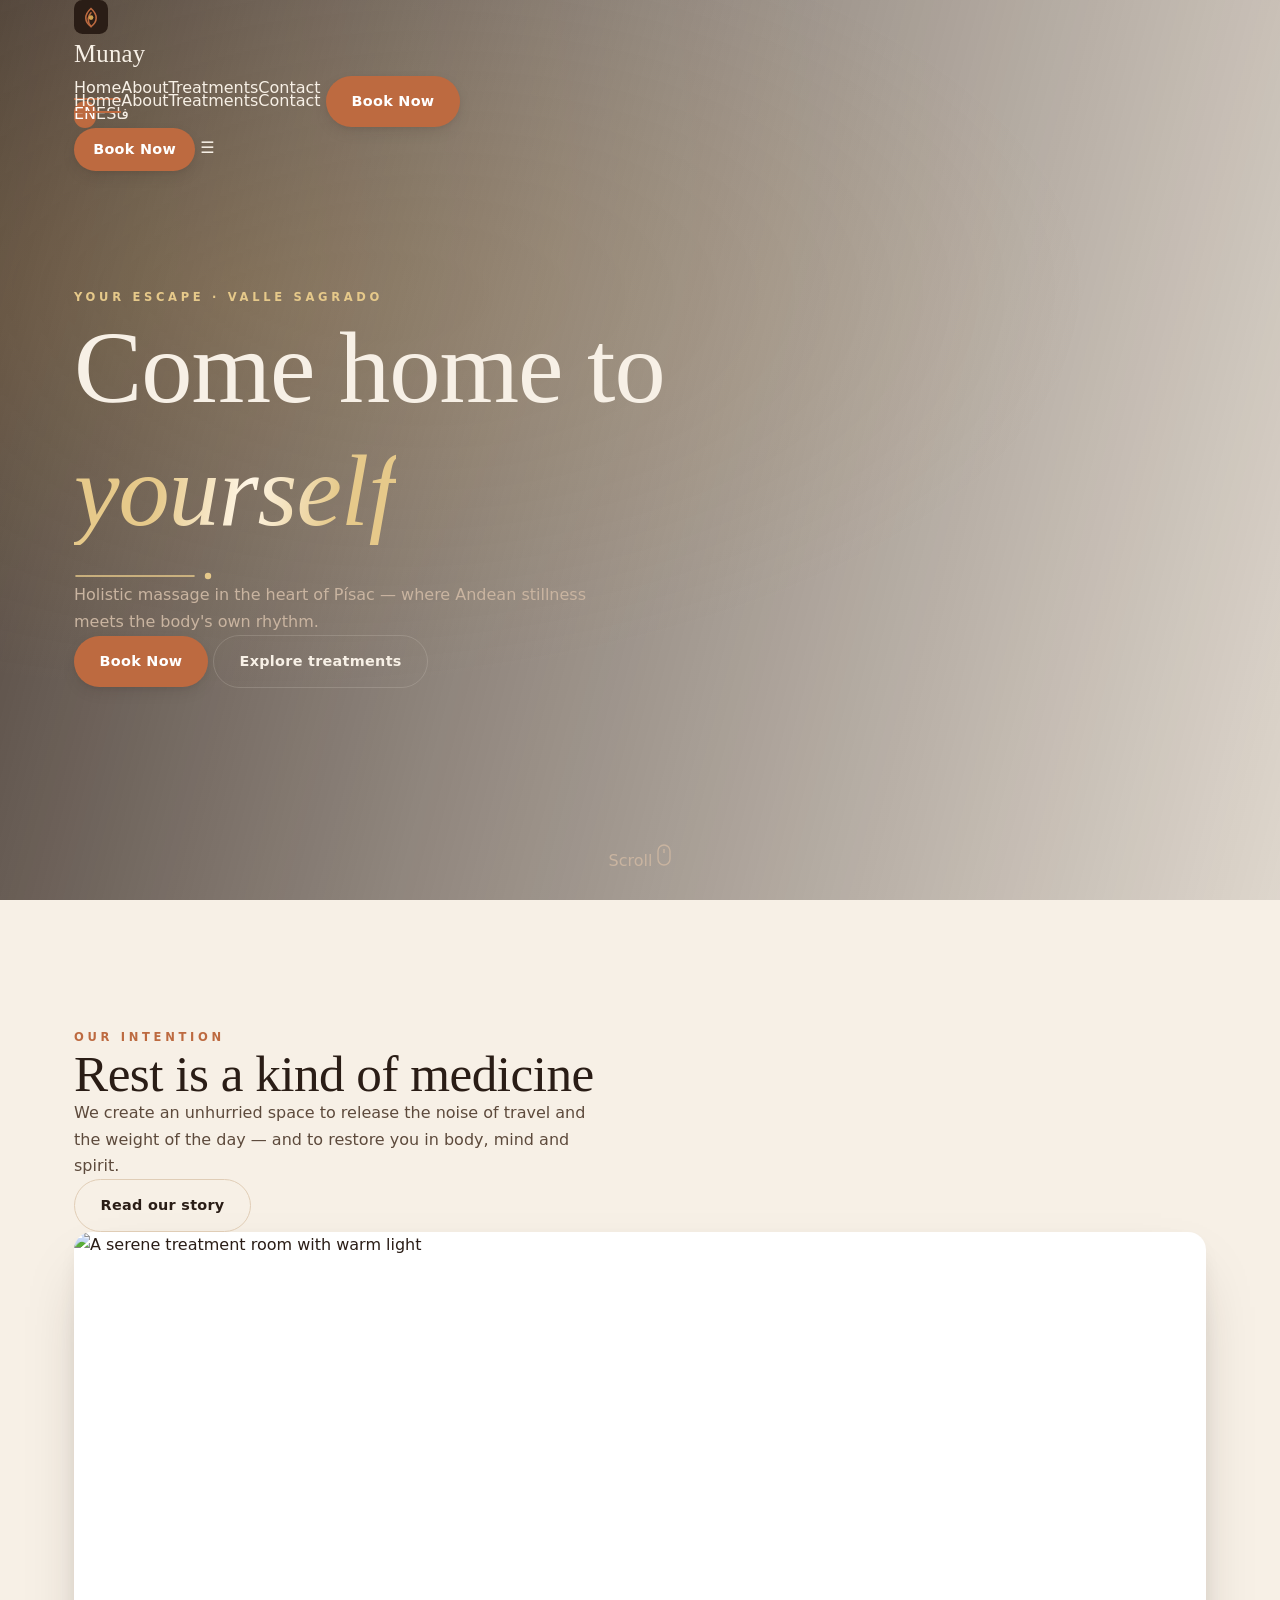
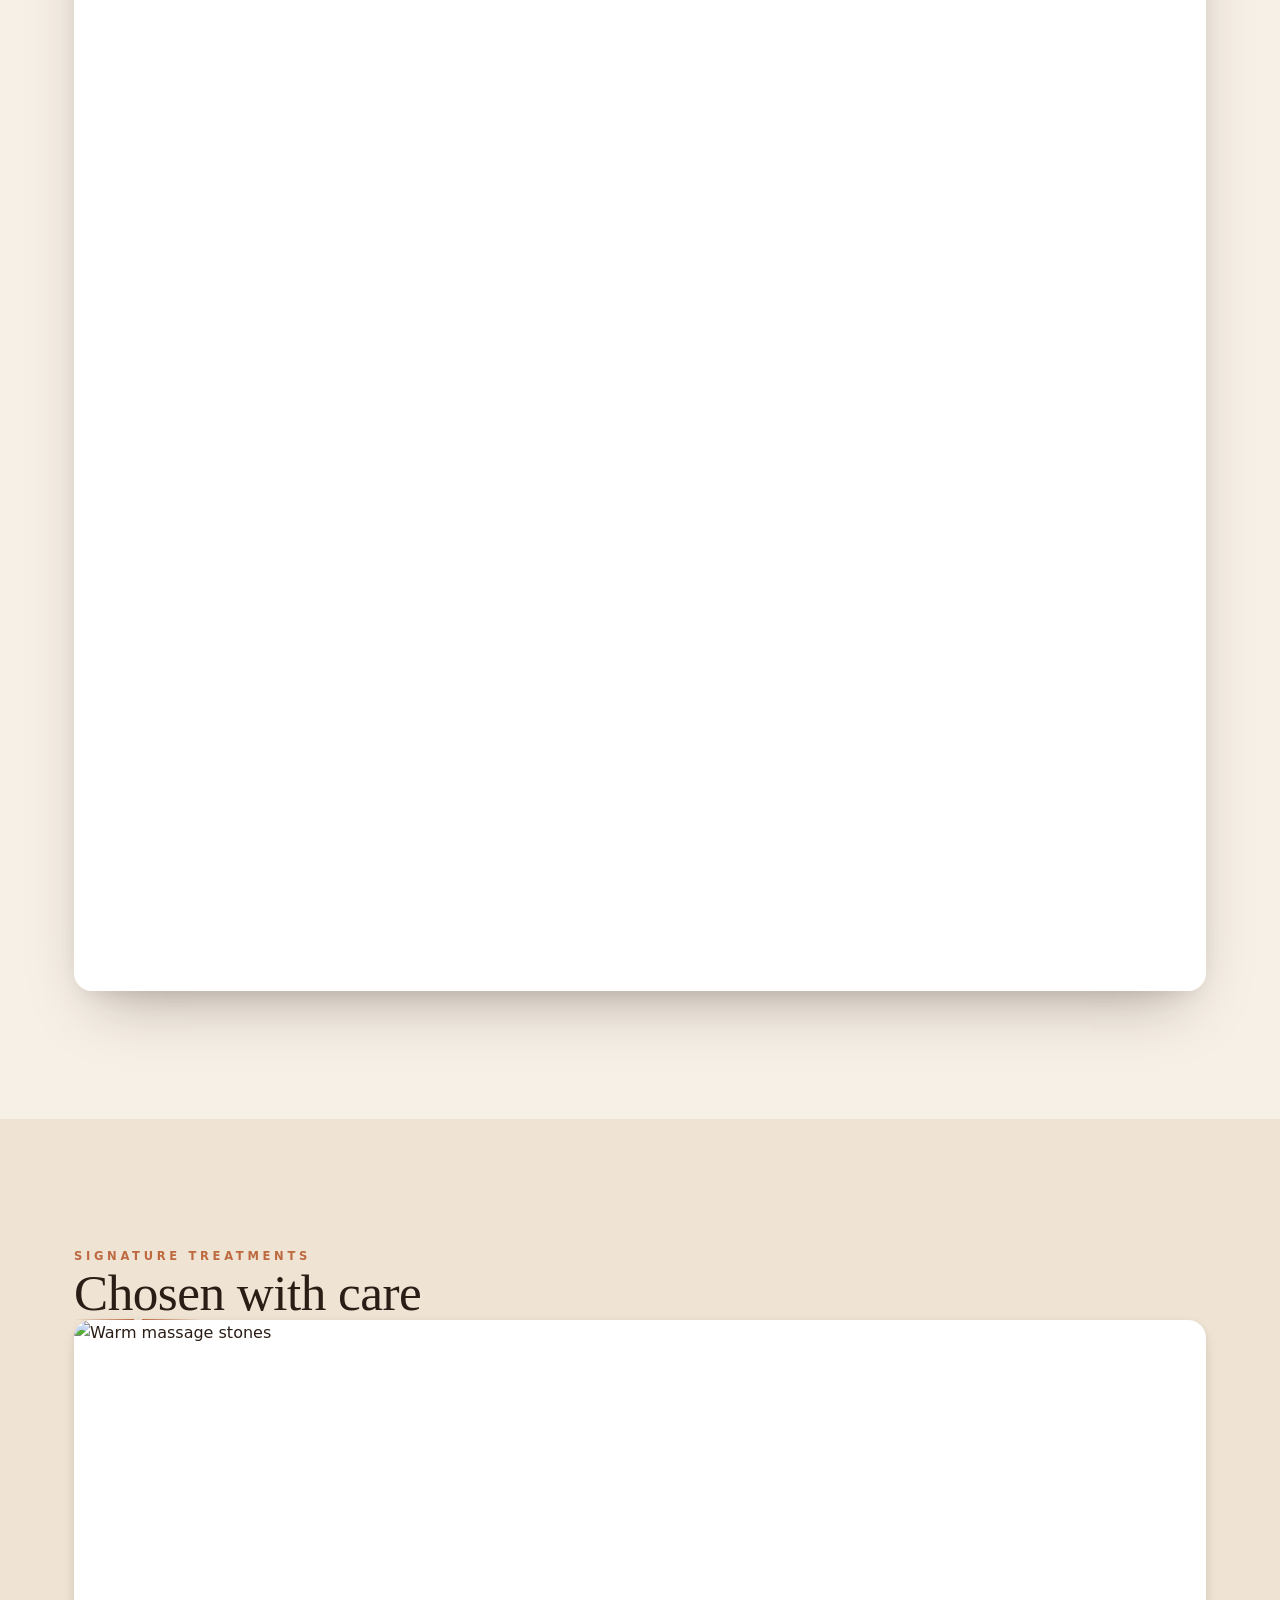
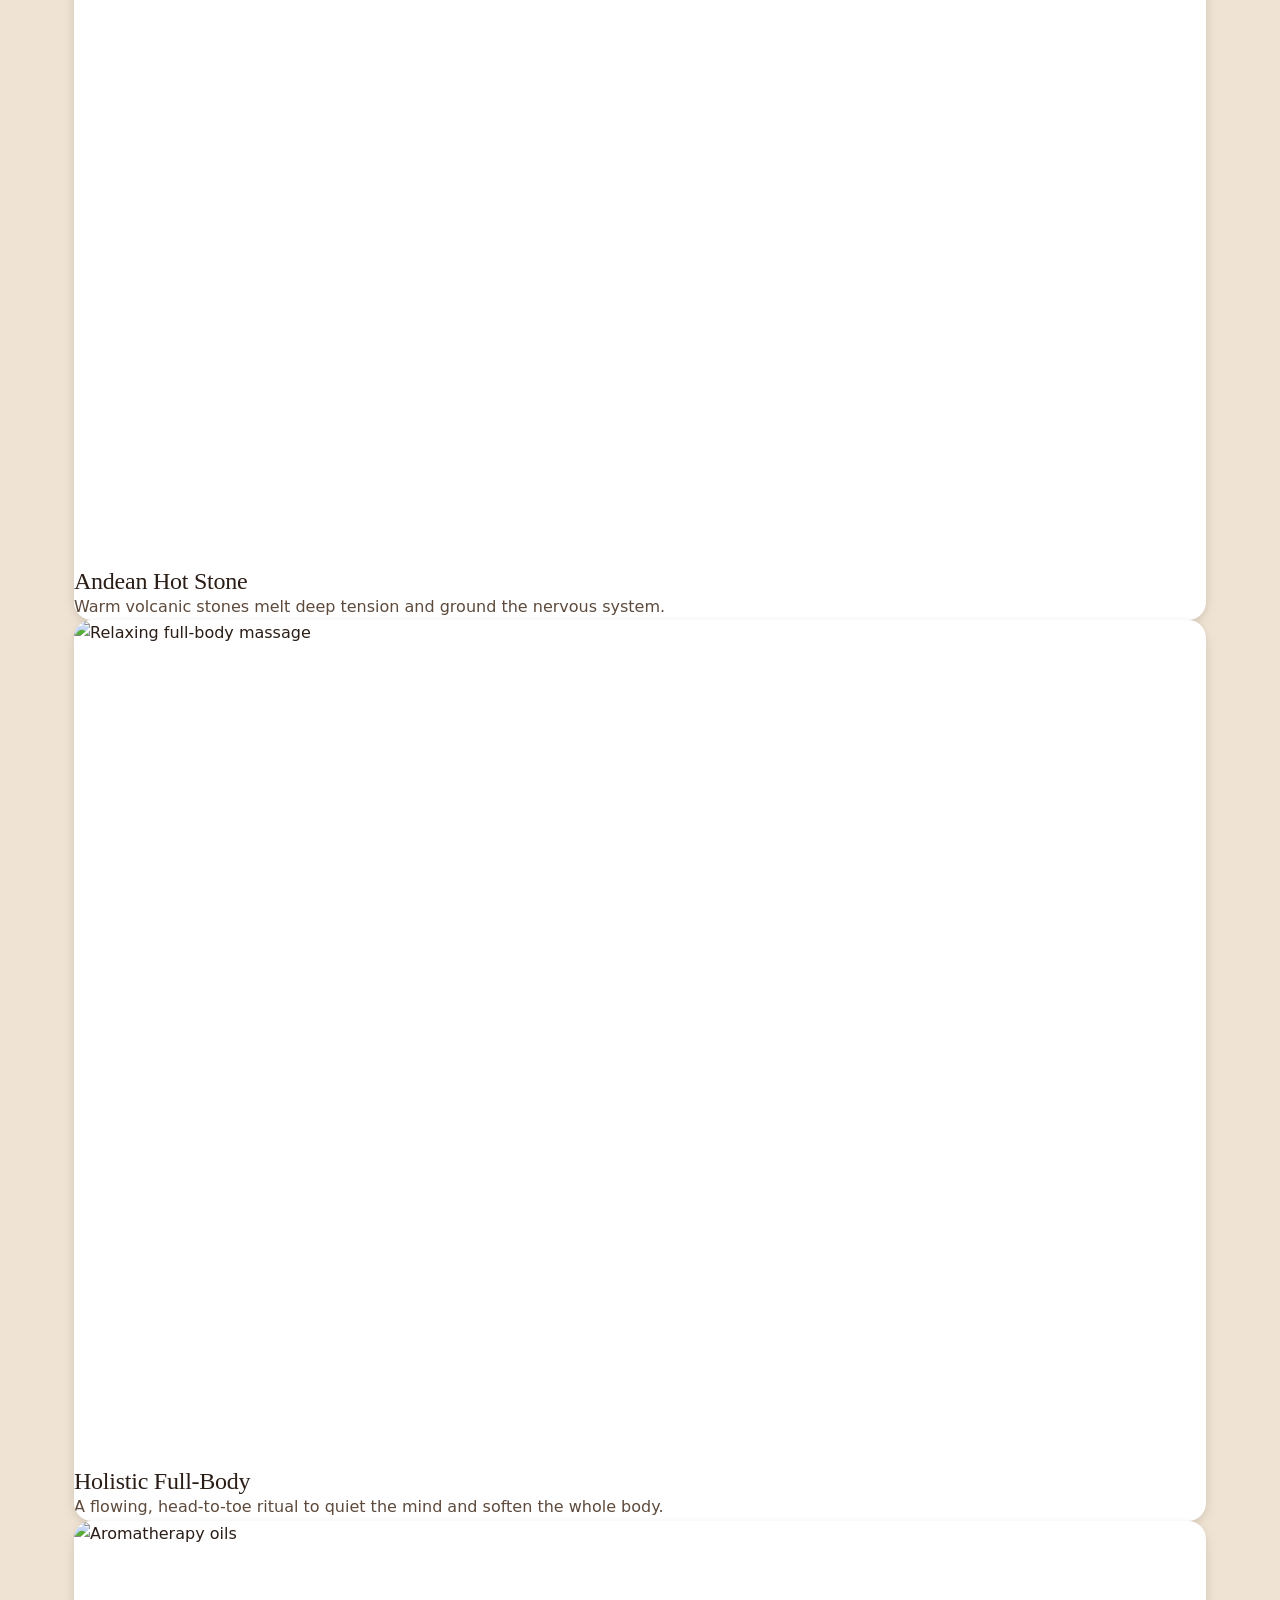
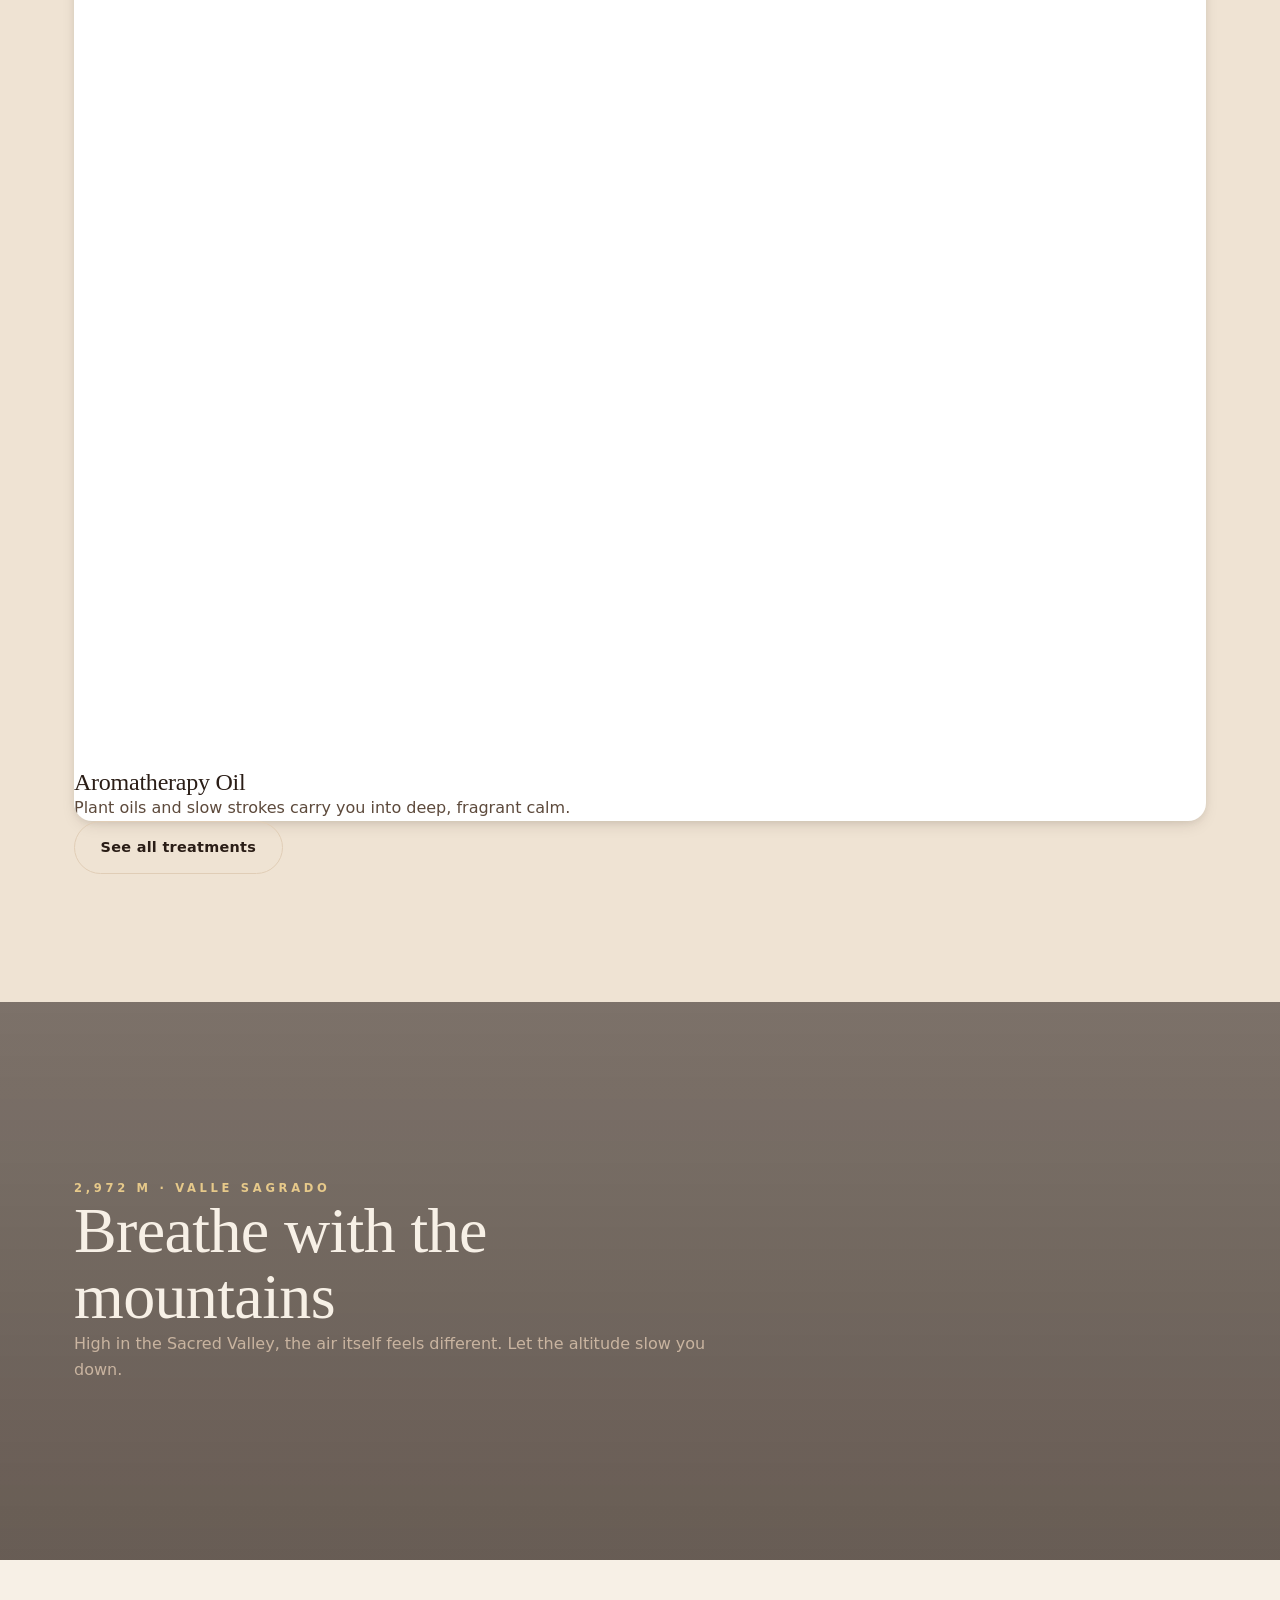
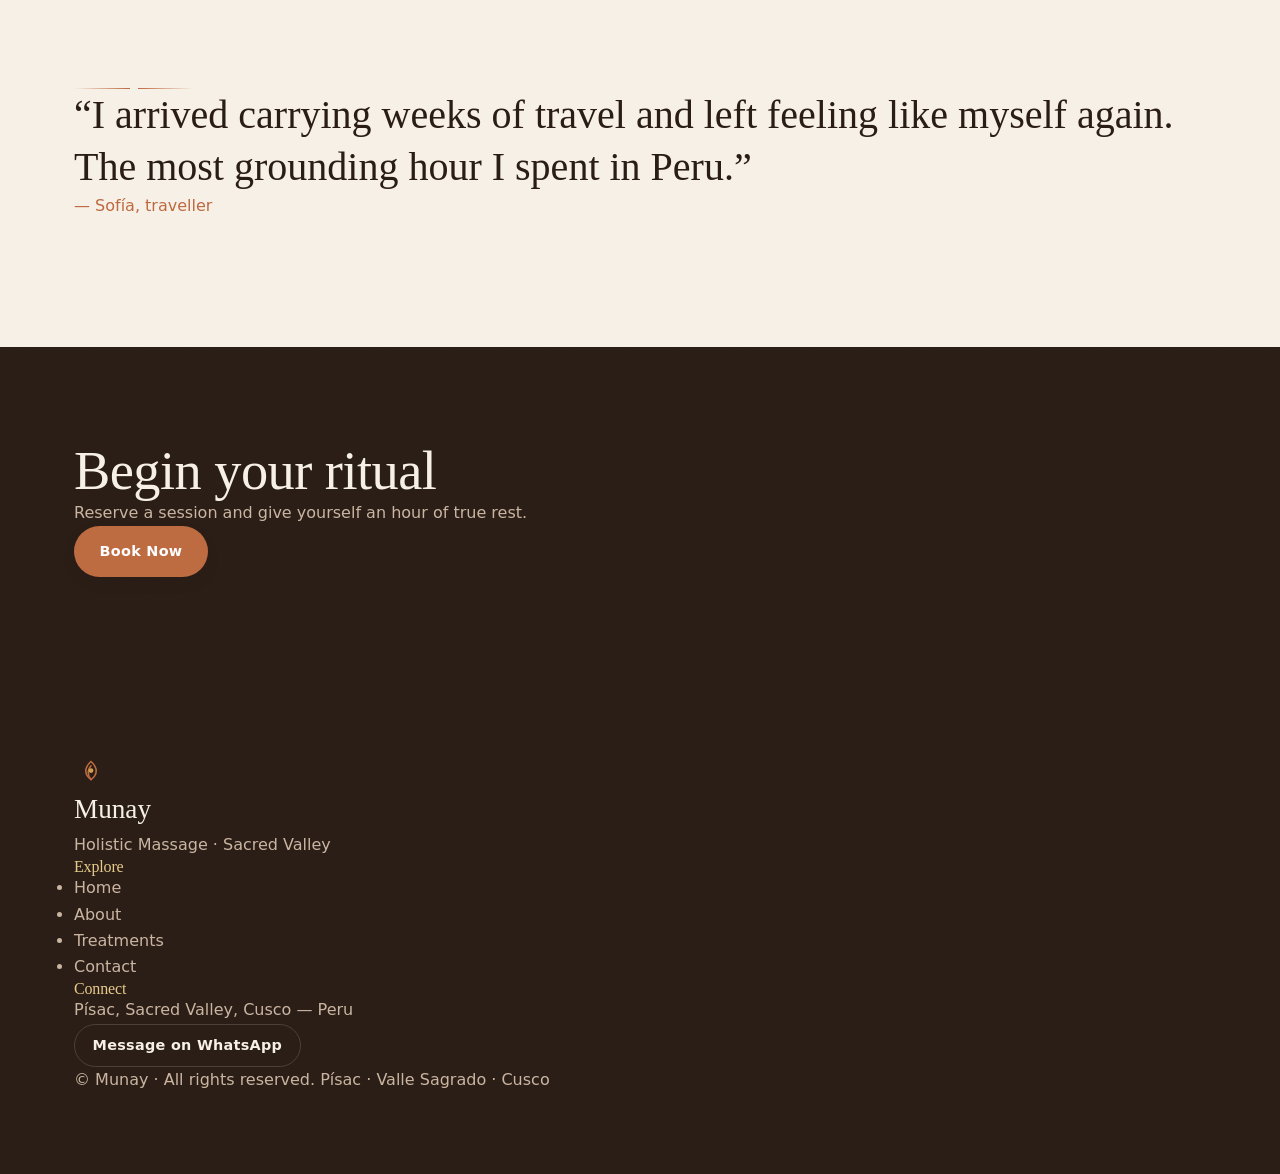
==== commit 41c4f3fa: "feat: richer hero animations — headline mask reveal + gold shimmer, pointer-reactive depth, palo-san" ====
--- a/index.html
+++ b/index.html
@@ -23,13 +23,20 @@
 
     <!-- ============ HERO ============ -->
     <section class="hero grain" style="min-height:100svh;display:grid;align-items:center">
-      <!-- background layer: continuous Ken Burns zoom + scroll parallax -->
+      <!-- background: scroll parallax (.hero-media) > pointer parallax (.hero-media-inner) > crossfading Ken Burns images -->
       <div class="hero-media">
-        <img class="hero-img" src="https://images.unsplash.com/photo-1544161515-4ab6ce6db874?auto=format&fit=crop&w=2000&q=78" alt="Hands giving a calm massage with warm stones" />
+        <div class="hero-media-inner">
+          <img class="hero-img is-active" src="https://images.unsplash.com/photo-1544161515-4ab6ce6db874?auto=format&fit=crop&w=2000&q=78" alt="Hands giving a calm massage with warm stones" />
+          <img class="hero-img" src="https://images.unsplash.com/photo-1519823551278-64ac92734fb1?auto=format&fit=crop&w=2000&q=78" alt="" aria-hidden="true" />
+          <img class="hero-img" src="https://images.unsplash.com/photo-1571019613454-1cb2f99b2d8b?auto=format&fit=crop&w=2000&q=78" alt="" aria-hidden="true" />
+        </div>
       </div>
       <div class="hero-veil" aria-hidden="true"></div>
 
-      <!-- ambient drifting light motes -->
+      <!-- palo-santo smoke wisp -->
+      <div class="hero-smoke hidden sm:block" aria-hidden="true"><span></span><span></span><span></span></div>
+
+      <!-- ambient drifting light motes (also pointer-parallax) -->
       <div class="hero-motes" aria-hidden="true">
         <span class="mote" style="left:12%;bottom:16%;animation-delay:0s"></span>
         <span class="mote" style="left:27%;bottom:8%;animation-delay:2.4s"></span>
@@ -39,17 +46,21 @@
         <span class="mote" style="left:55%;bottom:42%;animation-delay:5.6s"></span>
       </div>
 
-      <!-- content layer: staggered blur-up entrance + scroll parallax -->
+      <!-- content layer: staggered entrance + scroll parallax -->
       <div class="hero-content wrap relative" style="z-index:3;padding-top:var(--nav-h)">
         <div class="max-w-2xl">
-          <p class="hero-in d1 eyebrow" style="color:var(--gold-soft)" data-i18n="home.hero.kicker">Your escape · Valle Sagrado</p>
-          <h1 class="hero-in d2 mt-5" style="color:var(--text-inv);font-size:clamp(3rem,8.5vw,6.4rem)">
-            <span data-i18n="home.hero.t1">Come home to</span>
-            <span class="italic-accent" style="color:var(--gold-soft)" data-i18n="home.hero.t2">yourself</span>
+          <p class="hero-eyebrow eyebrow" style="color:var(--gold-soft)" data-i18n="home.hero.kicker">Your escape · Valle Sagrado</p>
+          <h1 class="hero-title mt-5" style="color:var(--text-inv);font-size:clamp(3rem,8.5vw,6.4rem)">
+            <span class="line"><span class="line-inner" style="animation-delay:.42s" data-i18n="home.hero.t1">Come home to</span></span>
+            <span class="line"><span class="line-inner shimmer italic-accent" style="animation-delay:.56s" data-i18n="home.hero.t2">yourself</span></span>
           </h1>
+          <svg class="hero-flourish" width="170" height="12" viewBox="0 0 170 12" fill="none" aria-hidden="true">
+            <path d="M2 6 H120" stroke="var(--gold-soft)" stroke-width="1.6" stroke-linecap="round"/>
+            <circle cx="134" cy="6" r="3.2" fill="var(--gold-soft)"/>
+          </svg>
           <p class="hero-in d3 mt-6 text-lg" style="color:var(--muted-inv);max-width:34rem" data-i18n="home.hero.sub">Holistic massage in the heart of Písac — where Andean stillness meets the body's own rhythm.</p>
           <div class="hero-in d4 mt-9 flex flex-wrap gap-3">
-            <a href="contact.html" class="btn btn-primary" data-i18n="cta.book">Book Now</a>
+            <a href="contact.html" class="btn btn-primary cta-glow" data-i18n="cta.book">Book Now</a>
             <a href="treatments.html" class="btn btn-on-dark" data-i18n="home.hero.cta2">Explore treatments</a>
           </div>
         </div>
--- a/css/styles.css
+++ b/css/styles.css
@@ -195,55 +195,78 @@
    HERO (home) — layered parallax + ambient motion
    ============================================================ */
 .hero { position: relative; overflow: hidden; }
-.hero-media { position: absolute; inset: 0; z-index: 0; overflow: hidden; will-change: transform; }
-.hero-img {
-  width: 100%; height: 100%; object-fit: cover;
-  transform: scale(1.06);
-  animation: hero-kenburns 28s ease-in-out infinite alternate;  /* always-on slow zoom */
-  will-change: transform;
-}
+
+/* --- background: scroll parallax > pointer parallax > crossfading Ken Burns images --- */
+.hero-media { position: absolute; top: -12%; left: 0; right: 0; height: 124%;
+  z-index: 0; overflow: hidden; will-change: transform; }
+.hero-media-inner { position: absolute; inset: 0; transform: scale(1.08);
+  transition: transform .5s var(--ease); will-change: transform; }  /* pointer parallax target */
+.hero-img { position: absolute; inset: 0; width: 100%; height: 100%; object-fit: cover;
+  opacity: 0; transition: opacity 1.6s var(--ease); will-change: opacity; }
+.hero-img.is-active { opacity: 1; animation: hero-kenburns 8s ease-out both; }
 @keyframes hero-kenburns {
-  from { transform: scale(1.06) translate3d(0, 0, 0); }
-  to   { transform: scale(1.18) translate3d(-2.5%, -2%, 0); }
+  from { transform: scale(1.04) translate3d(0, 0, 0); }
+  to   { transform: scale(1.15) translate3d(-2.5%, -2%, 0); }
 }
 .hero-veil { position: absolute; inset: 0; z-index: 1;
   background: linear-gradient(105deg, rgba(42,29,22,.82) 0%, rgba(42,29,22,.5) 42%, rgba(42,29,22,.12) 100%); }
-.hero-veil::after { content: ""; position: absolute; inset: 0;
-  background: radial-gradient(120% 80% at 18% 32%, rgba(205,160,79,.18), transparent 56%); }
+.hero-veil::after { content: ""; position: absolute; inset: 0;  /* warm glow that tracks the pointer */
+  background: radial-gradient(120% 80% at calc(18% + var(--px, 0) * 5%) calc(32% + var(--py, 0) * 5%), rgba(205,160,79,.20), transparent 56%); }
 .hero-scroll { position: absolute; bottom: 1.6rem; left: 0; right: 0; text-align: center; }
 
 /* scroll-linked parallax — background, content and cue move at different rates */
 @supports (animation-timeline: scroll()) {
-  .hero-media {
-    animation: hero-bg-par linear both;
-    animation-timeline: scroll(root); animation-range: 0 110vh;
-  }
-  @keyframes hero-bg-par { to { transform: translateY(16%); } }
-
-  .hero-content {
-    animation: hero-content-par linear both;
-    animation-timeline: scroll(root); animation-range: 0 80vh;
-  }
+  .hero-media { animation: hero-bg-par linear both; animation-timeline: scroll(root); animation-range: 0 110vh; }
+  @keyframes hero-bg-par { to { transform: translateY(13%); } }
+  .hero-content { animation: hero-content-par linear both; animation-timeline: scroll(root); animation-range: 0 80vh; }
   @keyframes hero-content-par { to { transform: translateY(-58px); opacity: .12; } }
-
-  .hero-scroll {
-    animation: hero-scroll-fade linear both;
-    animation-timeline: scroll(root); animation-range: 0 26vh;
-  }
+  .hero-scroll { animation: hero-scroll-fade linear both; animation-timeline: scroll(root); animation-range: 0 26vh; }
   @keyframes hero-scroll-fade { to { opacity: 0; } }
 }
 
-/* on-load cinematic entrance (load-based, no JS needed) */
-.hero-in { opacity: 0; transform: translateY(28px); filter: blur(8px);
-  animation: hero-in 1.05s var(--ease) both; }
+/* on-load cinematic entrance (load-based) */
+.hero-in { opacity: 0; transform: translateY(28px); filter: blur(8px); animation: hero-in 1.05s var(--ease) both; }
 @keyframes hero-in { to { opacity: 1; transform: none; filter: blur(0); } }
 .hero-in.d1 { animation-delay: .15s; }
 .hero-in.d2 { animation-delay: .30s; }
 .hero-in.d3 { animation-delay: .48s; }
 .hero-in.d4 { animation-delay: .64s; }
 
-/* ambient drifting light motes */
-.hero-motes { position: absolute; inset: 0; z-index: 2; pointer-events: none; }
+/* eyebrow: blur-up + (non-Farsi) letter-spacing tracking-in */
+.hero-eyebrow { animation: hero-in 1.05s var(--ease) .15s both; }
+html:not([lang="fa"]) .hero-eyebrow { animation: hero-in 1.05s var(--ease) .15s both, track-in 1.1s var(--ease) .15s both; }
+@keyframes track-in { from { letter-spacing: .62em; } to { letter-spacing: .32em; } }
+
+/* headline: line-by-line mask wipe */
+.hero-title .line { display: block; overflow: hidden; padding-block: .08em; }
+.hero-title .line-inner { display: inline-block; transform: translateY(115%); animation: line-rise 1s var(--ease) both; }
+@keyframes line-rise { to { transform: translateY(0); } }
+
+/* gold shimmer sweeping across the italic accent word */
+.shimmer { color: transparent; -webkit-text-fill-color: transparent;
+  background-image: linear-gradient(100deg, var(--gold-soft) 0%, var(--gold-soft) 38%, #fff6e6 48%, var(--gold-soft) 58%, var(--gold-soft) 100%);
+  background-size: 280% 100%; background-position: 200% 0;
+  -webkit-background-clip: text; background-clip: text;
+  animation: line-rise 1s var(--ease) both, shimmer 6s ease-in-out 1.6s infinite; }
+@keyframes shimmer { 0% { background-position: 200% 0; } 55%, 100% { background-position: -120% 0; } }
+
+/* draw-in flourish under the headline */
+.hero-flourish { display: block; margin-top: 1.1rem; overflow: visible; }
+.hero-flourish path { stroke-dasharray: 124; stroke-dashoffset: 124; animation: draw 1.1s var(--ease) .9s forwards; }
+.hero-flourish circle { opacity: 0; animation: dot-in .5s var(--ease) 1.7s forwards; }
+@keyframes draw { to { stroke-dashoffset: 0; } }
+@keyframes dot-in { to { opacity: 1; } }
+
+/* breathing glow ring on the primary CTA */
+.cta-glow { animation: cta-glow 3.2s ease-in-out 1.6s infinite; }
+@keyframes cta-glow {
+  0%, 100% { box-shadow: var(--shadow), 0 0 0 0 rgba(205,160,79,.0); }
+  50%      { box-shadow: var(--shadow), 0 0 0 7px rgba(205,160,79,.16); }
+}
+
+/* ambient drifting light motes (container is pointer-parallax) */
+.hero-motes { position: absolute; inset: 0; z-index: 2; pointer-events: none;
+  transition: transform .5s var(--ease); will-change: transform; }
 .mote { position: absolute; width: 7px; height: 7px; border-radius: 50%;
   background: radial-gradient(circle, var(--gold-soft) 0%, rgba(230,201,138,.4) 40%, transparent 72%);
   opacity: 0; animation: mote-drift 11s ease-in-out infinite; }
@@ -254,6 +277,21 @@
   100% { opacity: 0; transform: translateY(-160px) scale(1.15); }
 }
 
+/* palo-santo smoke wisp */
+.hero-smoke { position: absolute; bottom: 0; left: 7%; width: 130px; height: 280px; z-index: 2; pointer-events: none; }
+.hero-smoke span { position: absolute; bottom: 0; left: 50%; width: 70px; height: 70px; margin-left: -35px;
+  border-radius: 50%; filter: blur(14px);
+  background: radial-gradient(circle, rgba(247,240,230,.42) 0%, rgba(230,201,138,.18) 45%, transparent 72%);
+  opacity: 0; animation: smoke-rise 10s ease-in infinite; }
+.hero-smoke span:nth-child(2) { animation-delay: 3.3s; left: 58%; }
+.hero-smoke span:nth-child(3) { animation-delay: 6.6s; left: 44%; }
+@keyframes smoke-rise {
+  0%   { opacity: 0; transform: translateY(0) translateX(0) scale(.5); }
+  18%  { opacity: .55; }
+  70%  { opacity: .35; }
+  100% { opacity: 0; transform: translateY(-220px) translateX(26px) scale(1.7); }
+}
+
 /* hero "breathing" float — the munay heart-energy beat */
 .float-slow { animation: float-slow 9s ease-in-out infinite; }
 @keyframes float-slow {
@@ -297,8 +335,14 @@
   .parallax__img { animation: none !important; transform: none !important; }
   .float-slow { animation: none !important; }
   /* hero */
-  .hero-img { animation: none !important; transform: scale(1.04) !important; }
-  .hero-media, .hero-content, .hero-scroll { animation: none !important; transform: none !important; opacity: 1 !important; }
-  .hero-in { opacity: 1 !important; transform: none !important; filter: none !important; animation: none !important; }
-  .mote { display: none !important; }
-}
+  .hero-img { animation: none !important; transform: scale(1.02) !important; }
+  .hero-media, .hero-media-inner, .hero-content, .hero-scroll, .hero-motes {
+    animation: none !important; transform: none !important; opacity: 1 !important; }
+  .hero-in, .hero-eyebrow { opacity: 1 !important; transform: none !important; filter: none !important; animation: none !important; letter-spacing: .32em; }
+  .hero-title .line-inner { transform: none !important; animation: none !important; }
+  .shimmer { color: var(--gold-soft) !important; -webkit-text-fill-color: var(--gold-soft); animation: none !important; }
+  .hero-flourish path { stroke-dashoffset: 0 !important; animation: none !important; }
+  .hero-flourish circle { opacity: 1 !important; animation: none !important; }
+  .cta-glow { animation: none !important; }
+  .mote, .hero-smoke { display: none !important; }
+}
